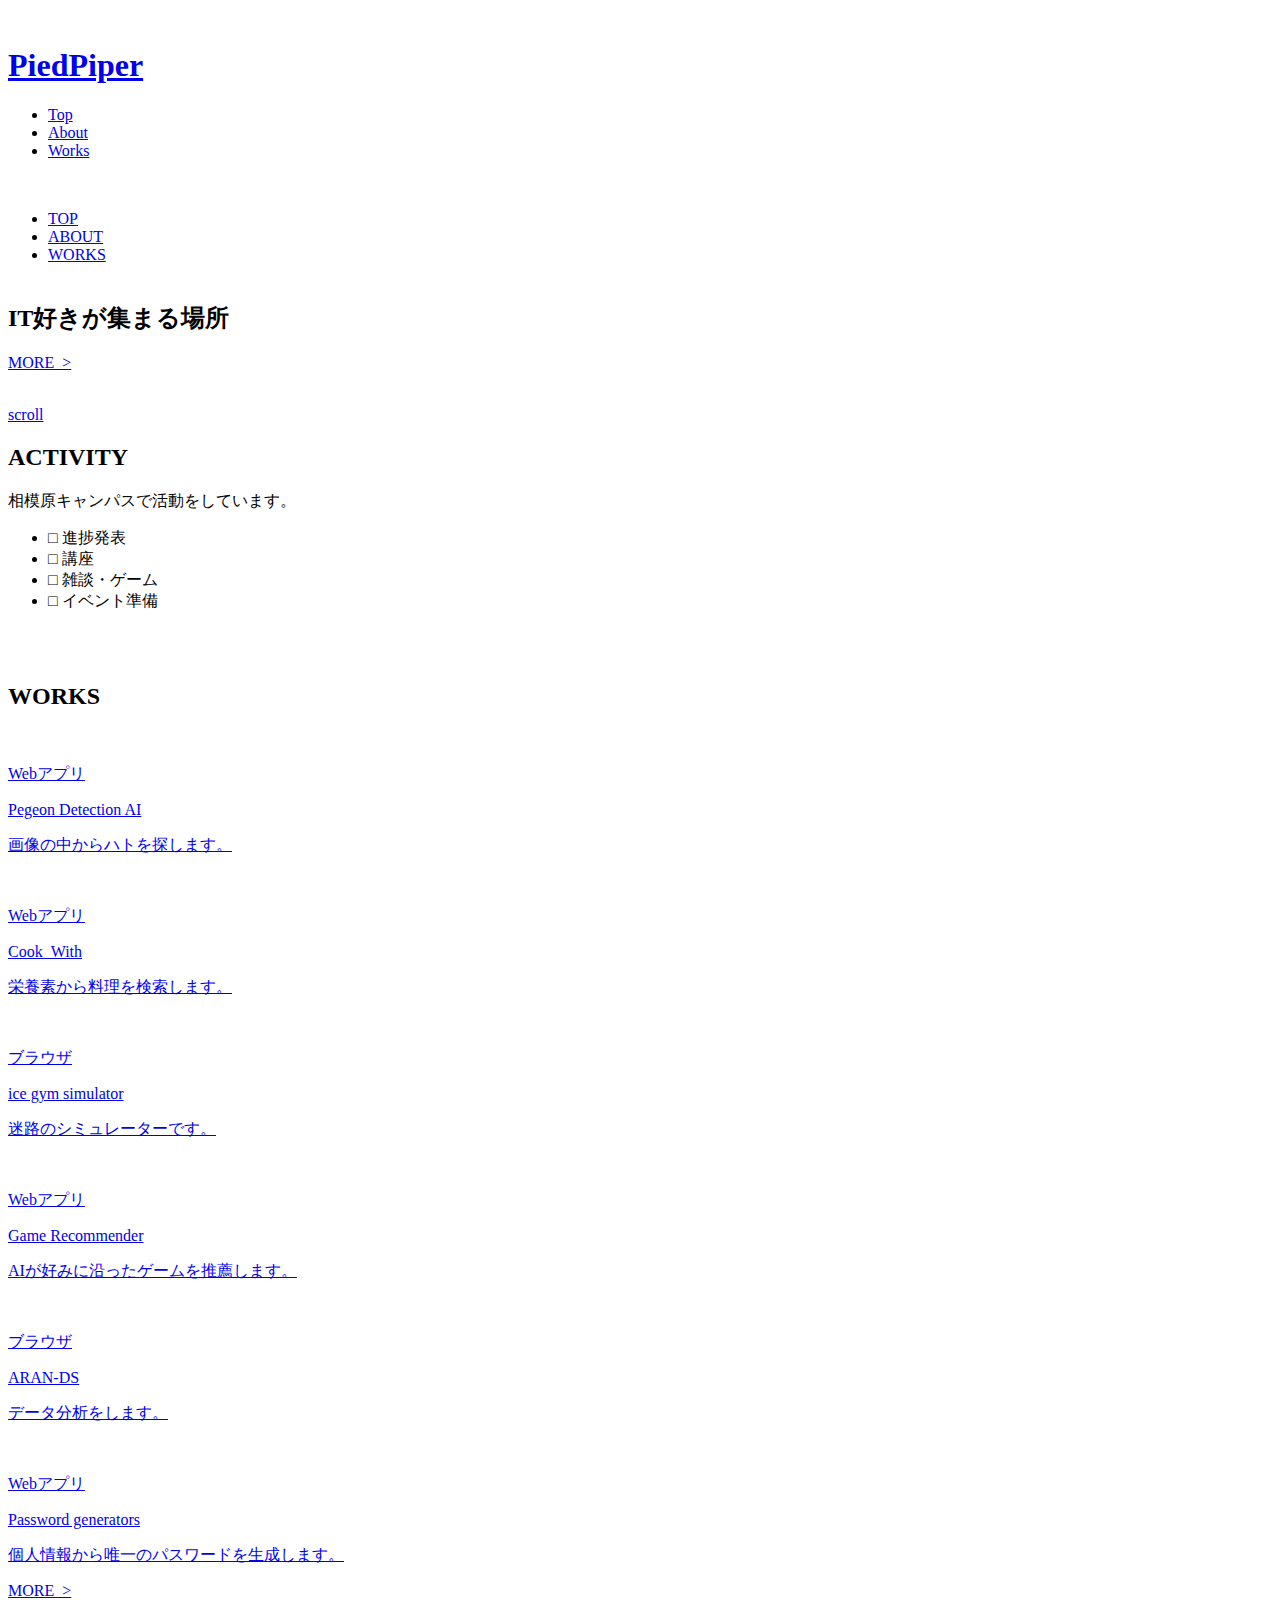
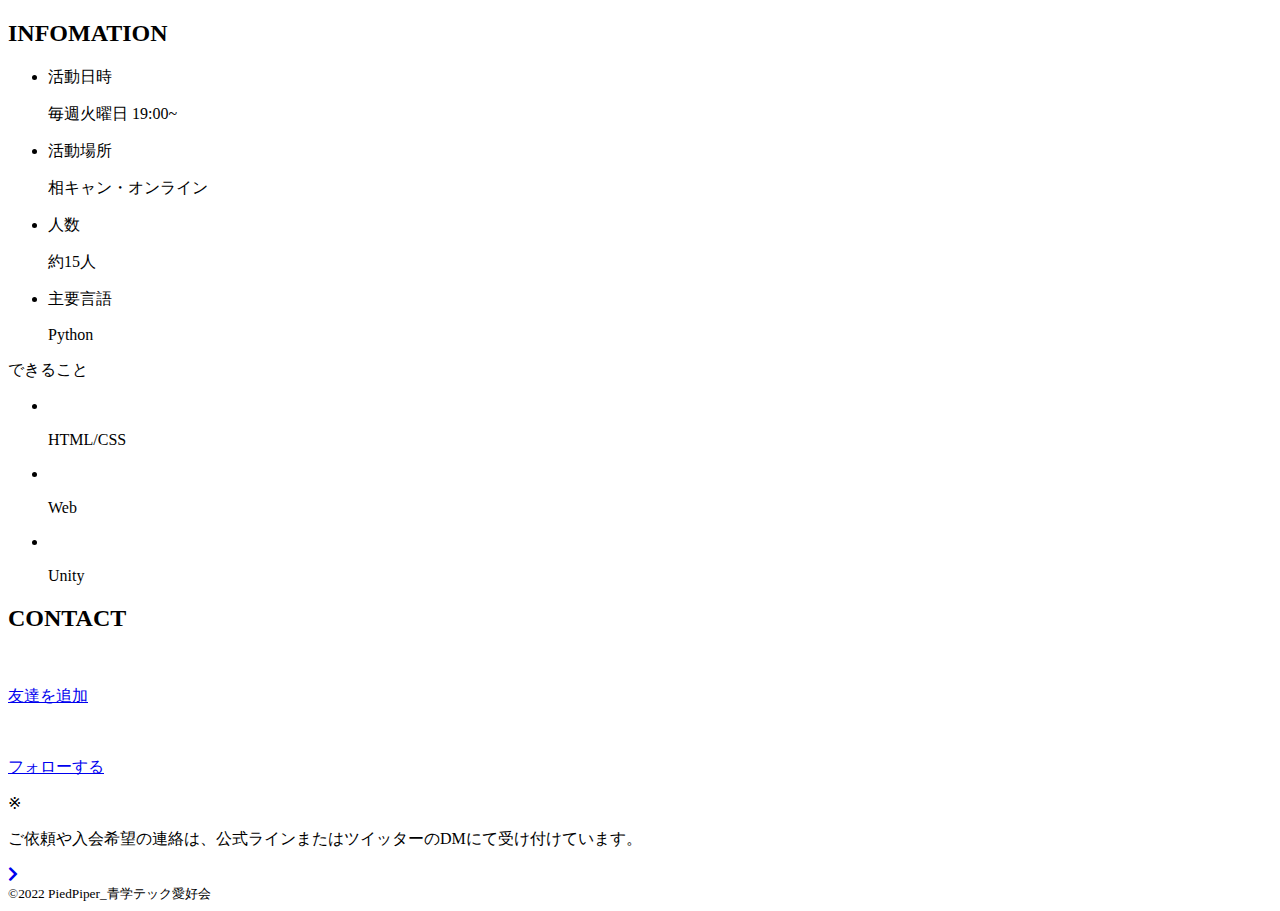
==== index.html @ 6333ff31 "Update index.html" ====
<!-- 2022/11/29 13:25 -->
<!DOCTYPE html>
<html lang="js">
<head>
    <meta charset="UTF-8">
    <meta http-equiv="X-UA-Compatible" content="IE=edge">
    <meta name="viewport" content="width=device-width, initial-scale=1.0">
    <link rel="stylesheet" href="https://cdnjs.cloudflare.com/ajax/libs/meyer-reset/2.0/reset.min.css">
    <link rel ="stylesheet" href="https://cdnjs.cloudflare.com/ajax/libs/font-awesome/5.15.4/css/all.min.css">
    <link rel="stylesheet" href="style.css">
    <link rel="icon" href="img/logo3_t.png">
    <script src="main.js" defer></script>
    <title>PiedPiper_青学テック愛好会</title>
</head>
<body>
    <div id="top"></div>
    <header>
        <div class="header-container">
            <a href="index.html">
                <img src="img/logo3_t.png" alt="" class="logo">
                <h1 class="piedpiper">PiedPiper</h1>
            </a>
            <div id="hamburger">
                <span class="top1"></span>
                <span class="bottom1"></span>
                <span class="top2"></span>
                <span class="bottom2"></span>
            </div>
            <nav>
                <ul class="nav-menu">
                    <li><a href="#" class="active">Top</a></li>
                    <li><a href="about.html">About</a></li>
                    <li><a href="works.html">Works</a></li>
                </ul>
                <div class="nav-sns">
                    <a href="https://lin.ee/gfGod6A"><img src="img/i_line.png" alt="" class="line"></a>
                    <a href="https://twitter.com/piedpiper_agu"><img src="img/i_twitter.png" alt=""  class="twitter"></a>
                </div>
            </nav>
        </div>
    </header>
    <section id="menu">
        <ul>
            <li><a href="#" class="active">TOP</a></li>
            <li><a href="about.html">ABOUT</a></li>
            <li><a href="works.html">WORKS</a></li>
            <div class="menu-sns">
                <a href="https://lin.ee/gfGod6A"><img src="img/i_line.png" alt="" class="line"></a>
                <a href="https://twitter.com/piedpiper_agu"><img src="img/i_twitter.png" alt="" class="twitter"></a>
            </div>
        </ul>
    </section>
    <main>
        <section id="hero">
            <div class="hero-container">
                <h2 class="concept">IT好きが集まる場所</h2>
                <a href="about.html" class="more-btn">MORE&ensp;></a>
            </div>
            <img src="img/logo3_t.png" alt="" class="main-visual">
            <img src="img/logo3_t.png" alt="" class="main-visual-sp">
            <a href="#activity" class="call-to-scroll">
                <span class="arrow1"></span>
                <span class="arrow2"></span>
                <p>scroll</p>
            </a>
        </section>
        <section id="activity">
            <div class="activity-container">
                <h2 class="headline1">ACTIVITY</h2>
                <div class="activity-contents">
                    <p>相模原キャンパスで活動をしています。</p>
                    <ul class="activity-list">
                        <li>□ 進捗発表</li>
                        <li>□ 講座</li>
                        <li>□ 雑談・ゲーム</li>
                        <li>□ イベント準備</li>
                    </ul>
                    <img src="img/schedule.png" alt="" class="schedule">
                </div>
            </div>
            <img src="img/sagamihara.jpeg" alt="" class="sagamihara">
        </section>
        <section id="works">
            <div class="triangle white"></div>
            <div class="works-container">
                <h2 class="headline1">WORKS</h2>
                <div class="contents">
                    <div class="works-list">
                        <a href="https://pigeon-detection.azurewebsites.net/" class="work work1">
                            <img src="img/w-pigeon.png" alt="">
                            <p class="work-tag webapp">Webアプリ</p>
                            <p class="work-title">Pegeon Detection AI</p>
                            <p class="work-text">画像の中からハトを探します。</p>
                        </a>
                        <a href="https://cw.pythonanywhere.com/" class="work work2">
                            <img src="img/w-cook.png" alt="">
                            <p class="work-tag webapp">Webアプリ</p>
                            <p class="work-title">Cook_With</p>
                            <p class="work-text">栄養素から料理を検索します。</p>
                        </a>
                        <a href="https://kusira.github.io/ice-gym-simulator/" class="work work3">
                            <img src="img/w-ice.png" alt="">
                            <p class="work-tag browser">ブラウザ</p>
                            <p class="work-title">ice gym simulator</p>
                            <p class="work-text">迷路のシミュレーターです。</p>
                        </a>
                        <a href="https://game-recommender.deta.dev/" class="work work4">
                            <img src="img/w-game.png" alt="">
                            <p class="work-tag webapp">Webアプリ</p>
                            <p class="work-title">Game Recommender</p>
                            <p class="work-text">AIが好みに沿ったゲームを推薦します。</p>
                        </a>
                        <a href="https://aran-ds.deta.dev/" class="work work5 hidden">
                            <img src="img/w-data.png" alt="">
                            <p class="work-tag webapp">ブラウザ</p>
                            <p class="work-title">ARAN-DS</p>
                            <p class="work-text">データ分析をします。</p>
                        </a>
                        <a href="https://password-generators.deta.dev/" class="work work6 hidden">
                            <img src="img/w-passward.png" alt="">
                            <p class="work-tag webapp">Webアプリ</p>
                            <p class="work-title">Password generators</p>
                            <p class="work-text">個人情報から唯一のパスワードを生成します。</p>
                        </a>
                    </div>
                    <a href="works.html" class="more-btn">MORE&ensp;></a>
                </div>
            </div>
        </section>
        <section id="imfomation">
            <div class="triangle gray"></div>
            <div class="imfomation-container">
                <h2 class="headline1">INFOMATION</h2>
                <div class="imfomation-contents">
                    <ul class="detail">
                        <li>
                            <p>活動日時</p>
                            <p>毎週火曜日 19:00~</p>
                        </li>
                        <li>
                            <p>活動場所</p>
                            <p>相キャン・オンライン</p>
                        </li>
                        <li>
                            <p>人数</p>
                            <p>約15人</p>
                        </li>
                        <li>
                            <p>主要言語</p>
                            <p>Python</p>
                        </li>
                    </ul>
                    <div class="what-we-can">
                        <p class="what-we-can-text">できること</p>
                        <ul class="technology">
                            <li>
                                <div><img src="img/i_code.png" alt=""></div>
                                <p>HTML/CSS</p>
                            </li>
                            <li>
                                <div><img src="img/i_web.png" alt=""></div>
                                <p>Web</p>
                            </li>
                            <li>
                                <div><img src="img/i-unity.png" alt=""></div>
                                <p>Unity</p>
                            </li>
                        </ul>
                    </div>
                </div>
            </div>
        </section>
        <section id="contact">
            <div class="triangle white"></div>
            <div class="contact-container">
                <h2 class="headline1">CONTACT</h2>
                <div class="contact-contents">
                    <div class="contact-sns">
                        <a href="https://lin.ee/gfGod6A">
                            <img src="img/i_line.png" alt="">
                            <p>友達を追加</p>
                        </a>
                        <a href="https://twitter.com/piedpiper_agu">
                            <img src="img/i_twitter.png" alt="">
                            <p>フォローする</p>
                        </a>
                    </div>
                    <div class="remarks-wrapper">
                        <p>※</p>
                        <p>ご依頼や入会希望の連絡は、公式ラインまたはツイッターのDMにて受け付けています。</p>
                    </div>
                </div>
            </div>
            <a href="#top" class="call-to-top gray">
                <i class="fas fa-chevron-right"></i>
            </a>
        </section>
    </main>
    <footer>
        <small>©2022 PiedPiper_青学テック愛好会</small>
    </footer>

</body>
</html>
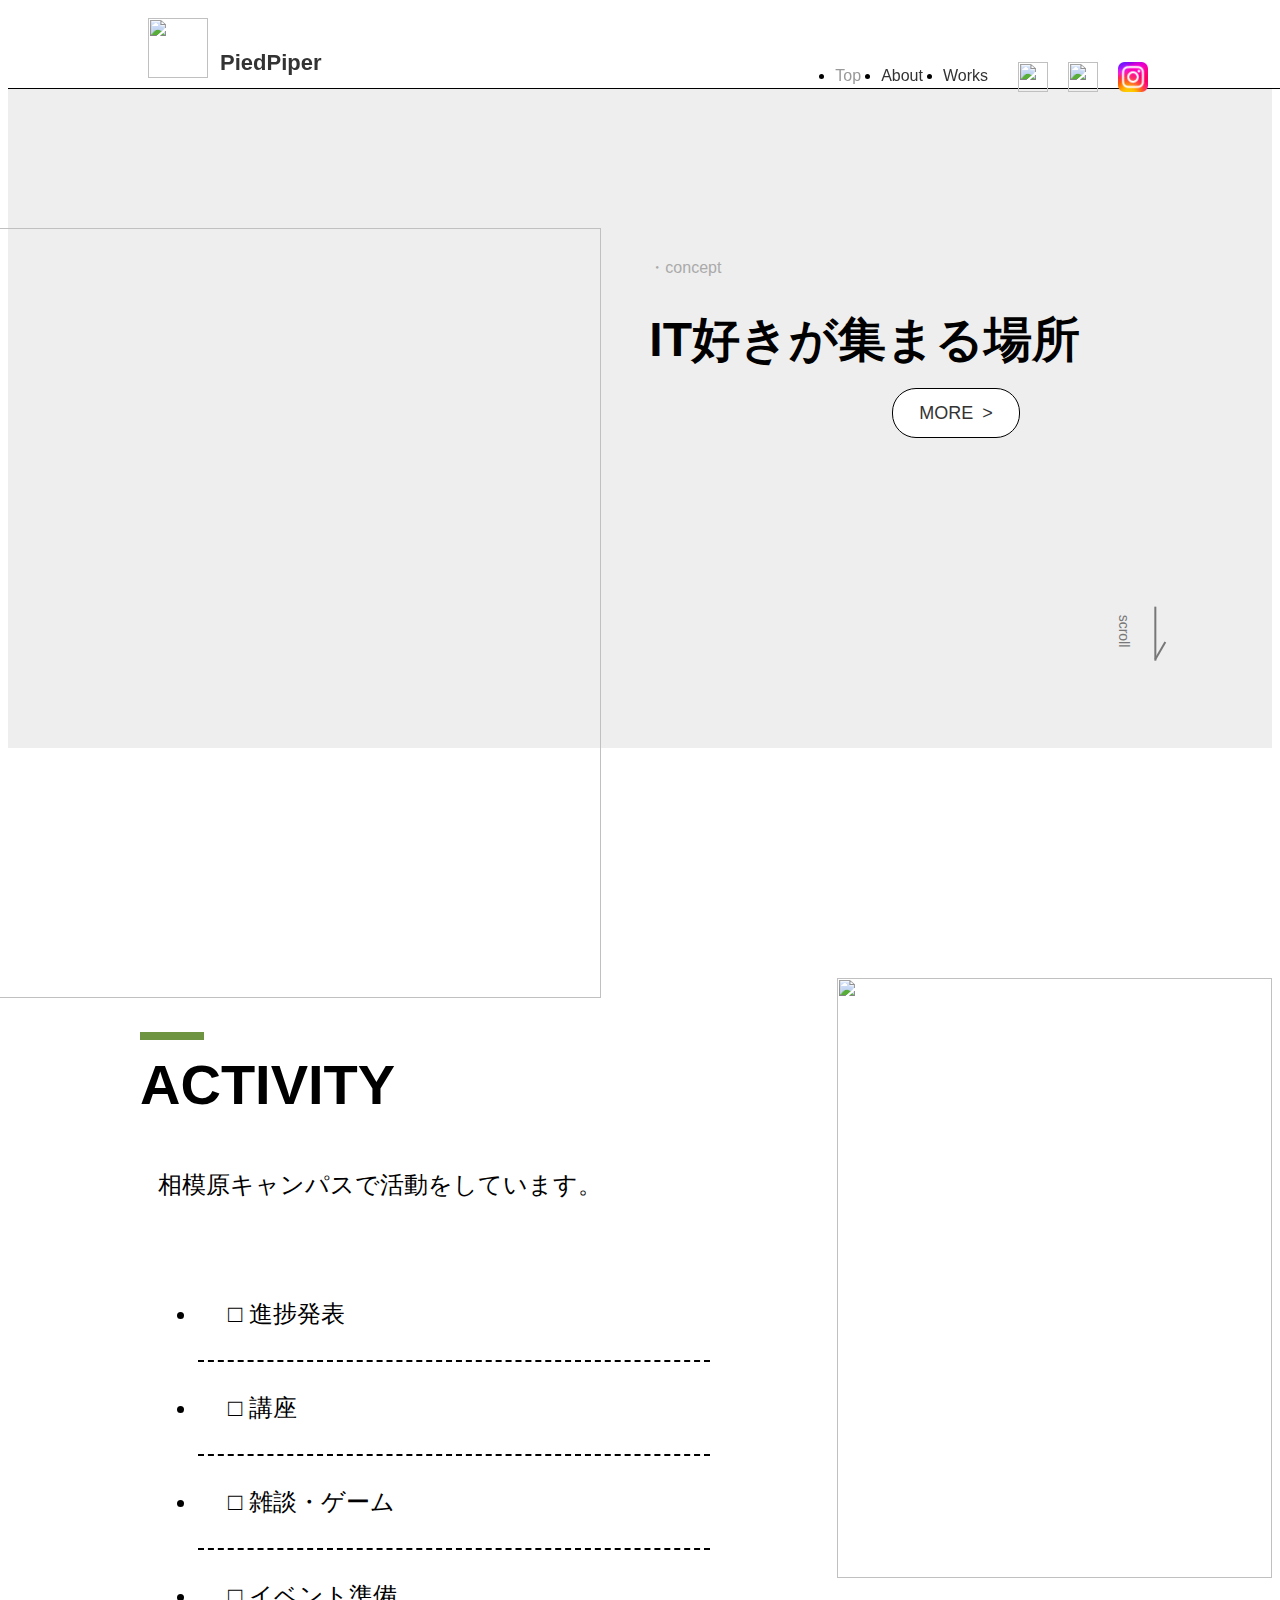
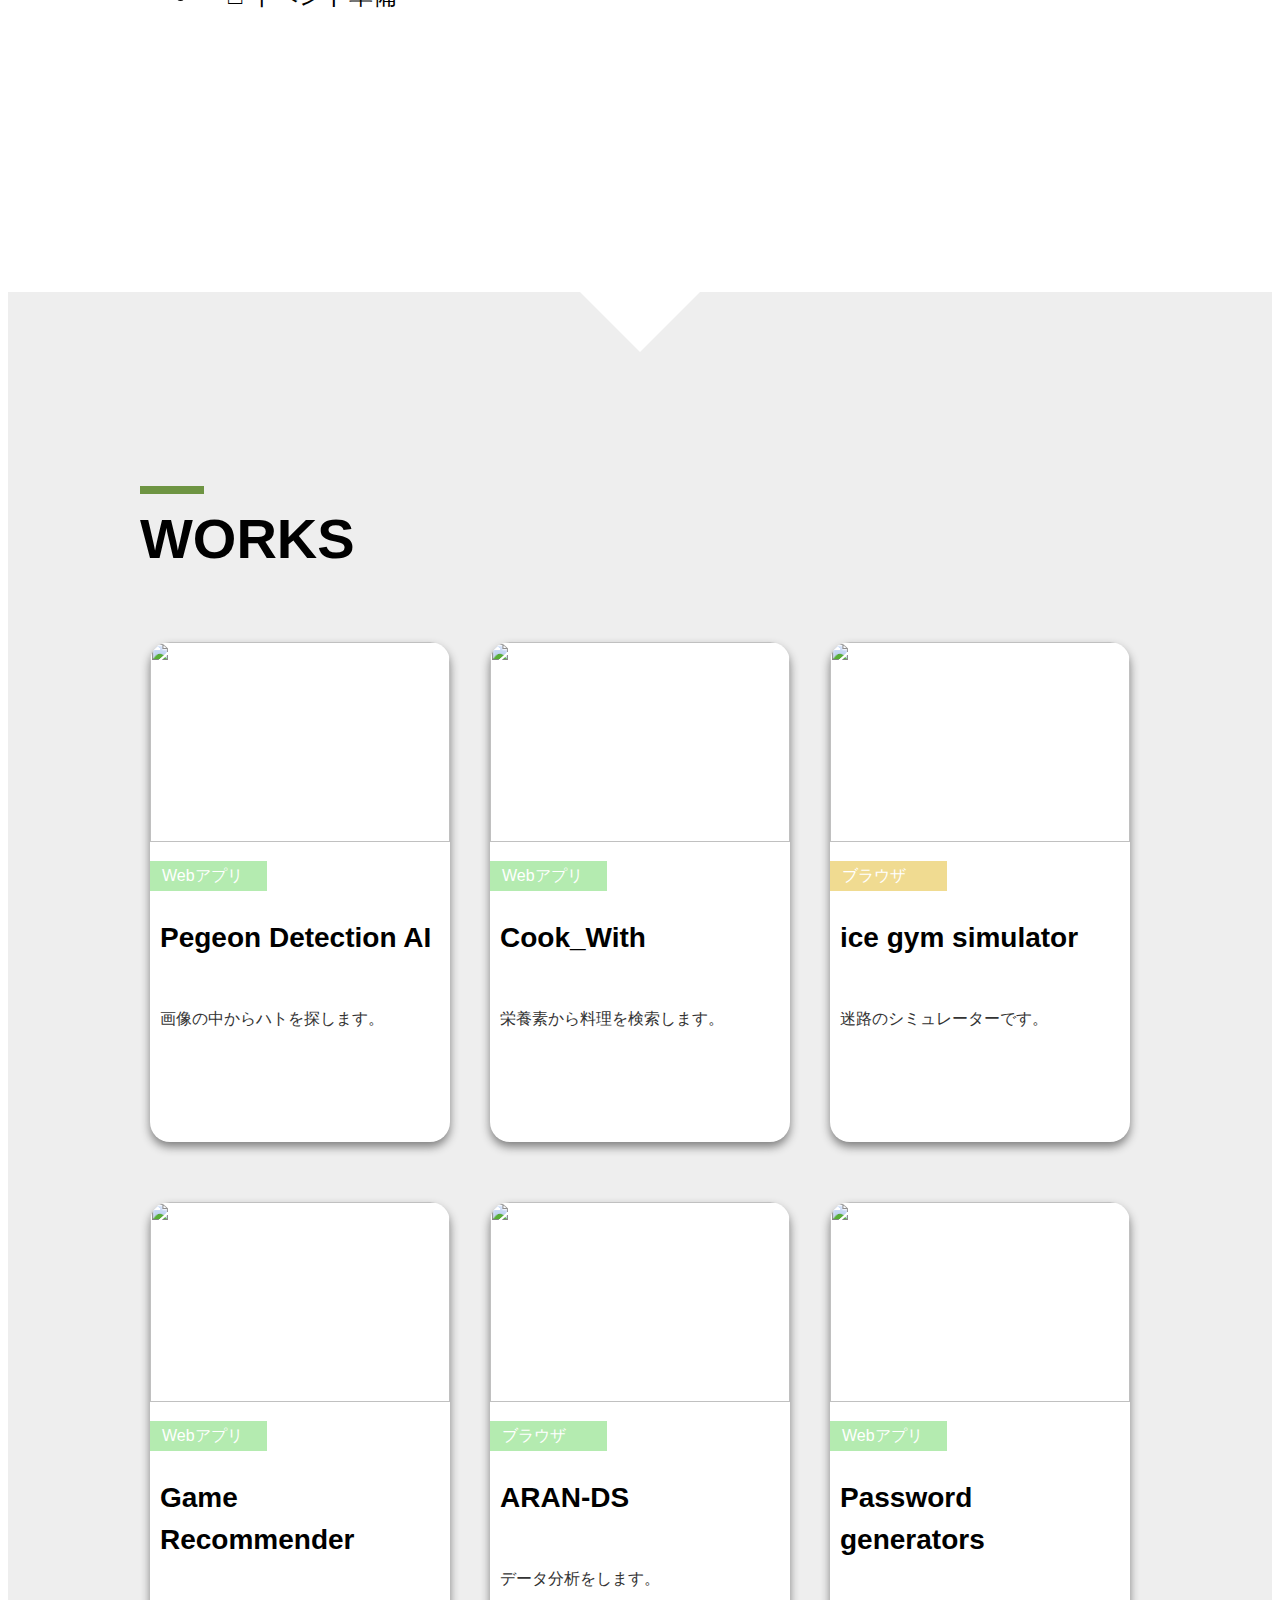
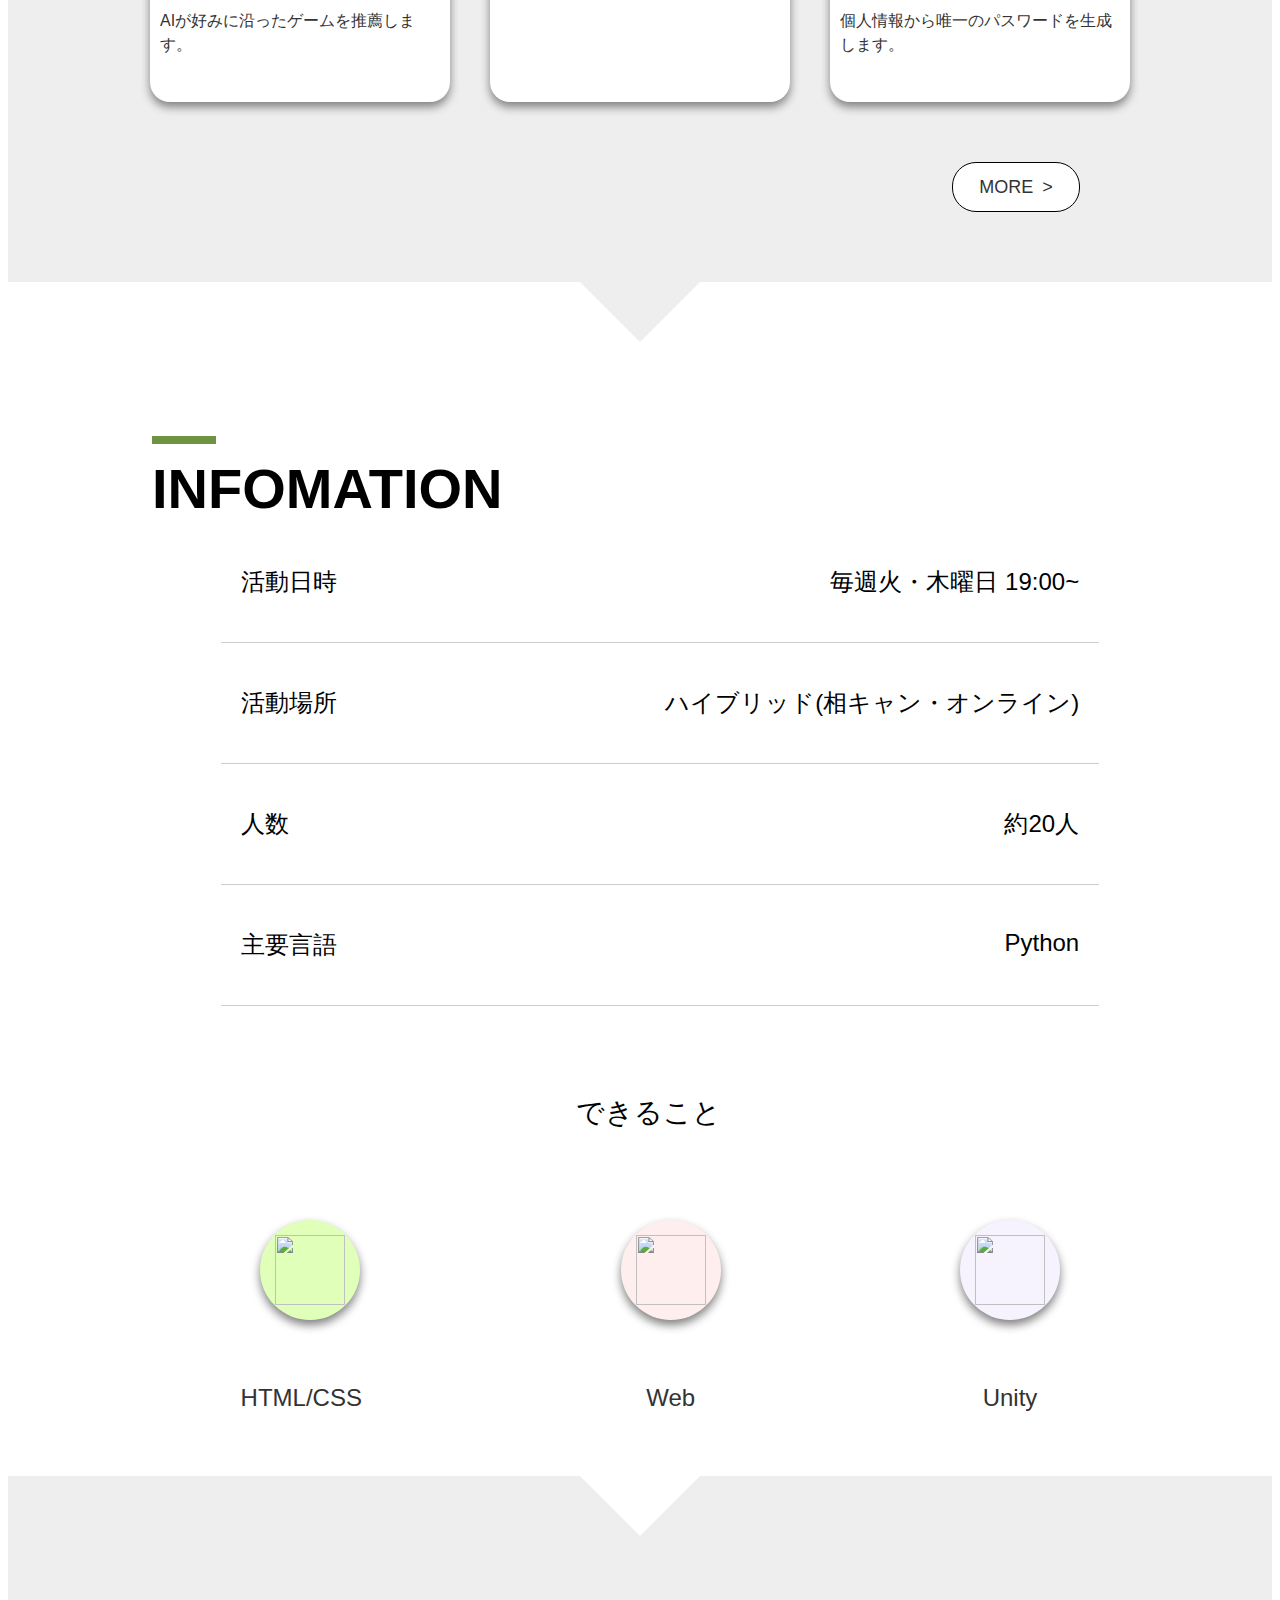
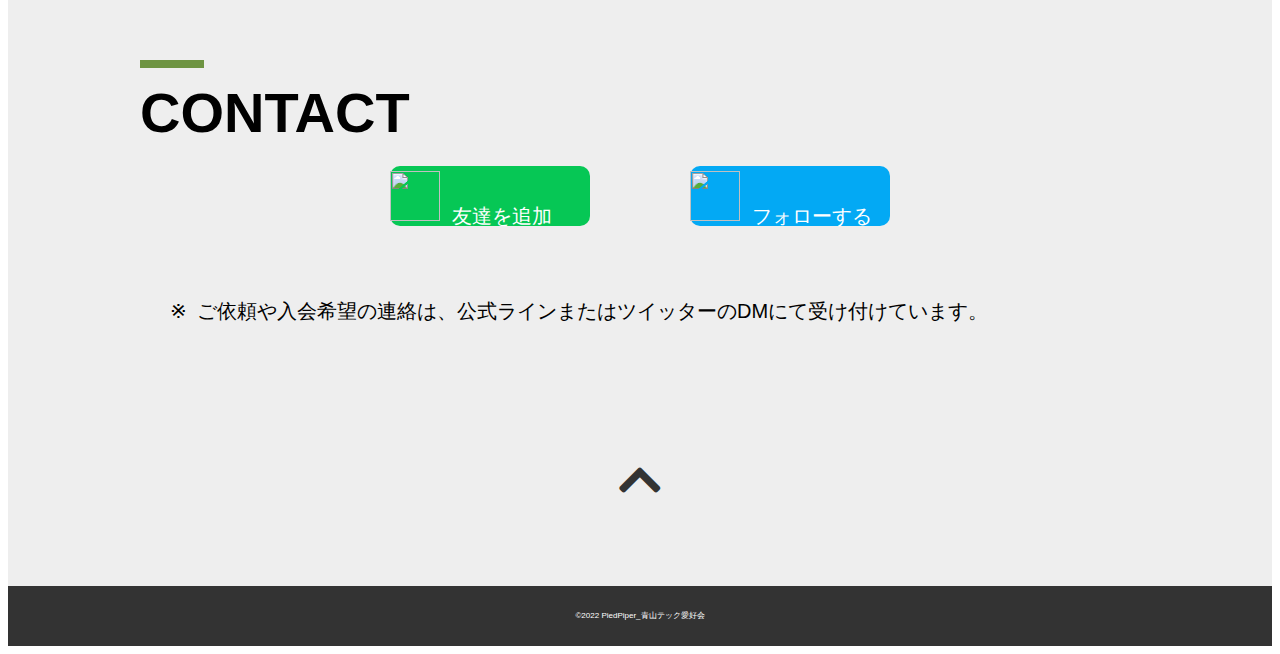
==== commit 5af0055f: "add instagram path" ====
--- a/index.html
+++ b/index.html
@@ -10,7 +10,7 @@
     <link rel="stylesheet" href="style.css">
     <link rel="icon" href="img/logo3_t.png">
     <script src="main.js" defer></script>
-    <title>PiedPiper_青学テック愛好会</title>
+    <title>PiedPiper_青山テック愛好会</title>
 </head>
 <body>
     <div id="top"></div>
@@ -35,6 +35,7 @@
                 <div class="nav-sns">
                     <a href="https://lin.ee/gfGod6A"><img src="img/i_line.png" alt="" class="line"></a>
                     <a href="https://twitter.com/piedpiper_agu"><img src="img/i_twitter.png" alt=""  class="twitter"></a>
+                    <a href="https://www.instagram.com/piedpiper_aoyama/"><img src="img/i_instagram.png" alt="" class="twitter"></a>
                 </div>
             </nav>
         </div>
@@ -135,15 +136,15 @@
                     <ul class="detail">
                         <li>
                             <p>活動日時</p>
-                            <p>毎週火曜日 19:00~</p>
+                            <p>毎週火・木曜日 19:00~</p>
                         </li>
                         <li>
                             <p>活動場所</p>
-                            <p>相キャン・オンライン</p>
+                            <p>ハイブリッド(相キャン・オンライン)</p>
                         </li>
                         <li>
                             <p>人数</p>
-                            <p>約15人</p>
+                            <p>約20人</p>
                         </li>
                         <li>
                             <p>主要言語</p>
@@ -197,7 +198,7 @@
         </section>
     </main>
     <footer>
-        <small>©2022 PiedPiper_青学テック愛好会</small>
+        <small>©2022 PiedPiper_青山テック愛好会</small>
     </footer>
 
 </body>
--- a/style.css
+++ b/style.css
@@ -0,0 +1,1468 @@
+@charset "UTF-8";
+html {
+  scroll-behavior: smooth;
+}
+
+body {
+  font-family: "UD Shin Go Regular", "ヒラギノ角ゴ Pro W3", "Hiragino Kaku Gothic Pro", メイリオ, Meiryo, Osaka, "ＭＳ Ｐゴシック", "MS PGothic", sans-serif;
+  position: relative;
+}
+body header {
+  position: fixed;
+  width: 100%;
+  height: 70px;
+  z-index: 100;
+}
+@media screen and (min-width: 660px) {
+  body header {
+    height: 80px;
+    background: #fff;
+    border-bottom: 1px solid #000;
+  }
+}
+body header .header-container {
+  position: relative;
+  margin: 0 12px;
+}
+@media screen and (min-width: 660px) {
+  body header .header-container {
+    max-width: 1000px;
+    margin: 0px auto;
+    padding: 0 12px;
+  }
+}
+body header .header-container a {
+  display: flex;
+  text-decoration: none;
+}
+body header .header-container a .logo {
+  width: 50px;
+  height: 50px;
+  margin-top: 10px;
+}
+@media screen and (min-width: 660px) {
+  body header .header-container a .logo {
+    width: 60px;
+    height: 60px;
+  }
+}
+body header .header-container a h1 {
+  font-size: 18px;
+  font-weight: 600;
+  color: #333;
+  line-height: 70px;
+  margin-left: 12px;
+}
+@media screen and (min-width: 660px) {
+  body header .header-container a h1 {
+    font-size: 22px;
+    line-height: 80px;
+  }
+}
+body header .header-container #hamburger {
+  cursor: pointer;
+  position: absolute;
+  width: 50px;
+  height: 50px;
+  top: 10px;
+  right: 0;
+  background: #fff;
+  border: #333 solid 1px;
+  border-radius: 50%;
+  overflow: hidden;
+  z-index: 100;
+}
+@media screen and (min-width: 660px) {
+  body header .header-container #hamburger {
+    display: none;
+  }
+}
+body header .header-container #hamburger .top1 {
+  position: absolute;
+  width: 18px;
+  height: 3px;
+  background: #333;
+  top: 20px;
+  left: 8px;
+}
+body header .header-container #hamburger .top1.close {
+  transform: translateX(50px);
+  transition: 0.3s 0.1s;
+}
+body header .header-container #hamburger .bottom1 {
+  position: absolute;
+  width: 32px;
+  height: 2px;
+  background: #333;
+  top: 30px;
+  left: 8px;
+}
+body header .header-container #hamburger .bottom1.close {
+  transform: translateX(50px);
+  transition: 0.3s;
+}
+body header .header-container #hamburger .top2 {
+  position: absolute;
+  width: 36px;
+  height: 2px;
+  background: #333;
+  top: 25px;
+  left: 8px;
+  transform: rotateZ(45deg) translateX(-50px);
+}
+body header .header-container #hamburger .top2.close {
+  transform: rotateZ(45deg) translateX(0px);
+  transition: 0.3s 0.1s;
+}
+body header .header-container #hamburger .bottom2 {
+  position: absolute;
+  width: 36px;
+  height: 2px;
+  background: #333;
+  top: 25px;
+  left: 8px;
+  transform: rotateZ(135deg) translateX(50px);
+}
+body header .header-container #hamburger .bottom2.close {
+  transform: rotateZ(135deg) translateX(0px);
+  transition: 0.3s 0.15s;
+}
+body header .header-container nav {
+  display: none;
+  margin-top: -70px;
+  float: right;
+}
+@media screen and (min-width: 660px) {
+  body header .header-container nav {
+    display: block;
+    display: flex;
+  }
+}
+body header .header-container nav .nav-menu {
+  display: flex;
+  margin-top: 20px;
+  margin-right: 30px;
+  gap: 20px;
+}
+body header .header-container nav .nav-menu li a {
+  color: #333;
+  text-decoration: none;
+}
+body header .header-container nav .nav-menu li a.active {
+  pointer-events: none;
+  color: #999;
+}
+body header .header-container nav .nav-menu li a:hover {
+  opacity: 0.6;
+  transition: 0.3s;
+}
+body header .header-container nav .nav-sns {
+  display: flex;
+  margin-top: 15px;
+  gap: 20px;
+}
+body header .header-container nav .nav-sns a {
+  display: block;
+}
+body header .header-container nav .nav-sns a img {
+  width: 30px;
+  height: 30px;
+  -o-object-fit: cover;
+     object-fit: cover;
+}
+body header .header-container nav .nav-sns a:hover {
+  opacity: 0.6;
+  transition: 0.3s;
+}
+body #menu {
+  position: fixed;
+  display: none;
+  width: 100%;
+  height: 100vh;
+  top: 0;
+  left: 0;
+  opacity: 0;
+  background: #ccc;
+  z-index: 10;
+}
+body #menu.show {
+  display: block;
+  -webkit-animation: show 0.3s forwards;
+          animation: show 0.3s forwards;
+}
+body #menu ul {
+  margin-top: 140px;
+}
+body #menu ul li {
+  text-align: center;
+  width: 168px;
+  padding: 14px;
+  margin: 0 auto;
+  font-size: 24px;
+  font-weight: 500;
+  border-bottom: 2px solid #000;
+  opacity: 0;
+  transform: translateX(30px);
+}
+body #menu ul li.slide {
+  -webkit-animation: slide 0.4s forwards;
+          animation: slide 0.4s forwards;
+}
+body #menu ul li a {
+  display: inline-block;
+  color: #333;
+  text-decoration: none;
+}
+body #menu ul li a.active {
+  pointer-events: none;
+  color: #999;
+}
+body #menu ul li a:hover {
+  opacity: 0.6;
+  transition: 0.3s;
+}
+body #menu .menu-sns {
+  display: flex;
+  gap: 38px;
+  width: 100px;
+  margin: 0 auto;
+  margin-top: 46px;
+}
+body #menu .menu-sns a img {
+  width: 30px;
+  height: 30px;
+}
+body #menu .menu-sns a:hover {
+  opacity: 0.6;
+  transition: 0.3s;
+}
+body main .headline1 {
+  position: absolute;
+  font-size: 28px;
+  font-weight: 800;
+}
+body main .headline1::before {
+  position: relative;
+  content: "";
+  display: block;
+  width: 32px;
+  height: 4px;
+  top: -12px;
+  left: 0;
+  background: #6E9442;
+}
+@media screen and (min-width: 660px) {
+  body main .headline1 {
+    font-size: 56px;
+  }
+  body main .headline1::before {
+    width: 64px;
+    height: 8px;
+  }
+}
+body main .headline2 {
+  position: relative;
+  width: 100%;
+  height: 190px;
+  background-color: #333;
+  color: #fff;
+  font-size: 24px;
+  font-weight: 600;
+  text-align: center;
+  line-height: 230px;
+}
+body main .headline2::before {
+  position: absolute;
+  display: inline-block;
+  content: "FAQ";
+  font-size: 12px;
+  top: -30px;
+  left: 50%;
+  transform: translateX(-50%);
+}
+body main .headline2::after {
+  content: "";
+  display: block;
+  margin: 0 auto;
+  width: 0;
+  margin-top: -40px;
+  border-top: 30px solid #333;
+  border-right: 30px solid transparent;
+  border-bottom: 30px solid transparent;
+  border-left: 30px solid transparent;
+}
+body main .triangle {
+  margin: 0 auto;
+  width: 0px;
+  border-right: 30px solid transparent;
+  border-bottom: 30px solid transparent;
+  border-left: 30px solid transparent;
+}
+body main .triangle.white {
+  border-top: 30px solid #fff;
+}
+body main .triangle.gray {
+  border-top: 30px solid #eee;
+}
+@media screen and (min-width: 660px) {
+  body main .triangle {
+    border-right: 60px solid transparent;
+    border-bottom: 60px solid transparent;
+    border-left: 60px solid transparent;
+  }
+  body main .triangle.white {
+    border-top: 60px solid #fff;
+  }
+  body main .triangle.gray {
+    border-top: 60px solid #eee;
+  }
+}
+body main .more-btn {
+  position: relative;
+  z-index: 1;
+  cursor: pointer;
+  display: block;
+  width: 84px;
+  height: 32px;
+  background-color: #fff;
+  text-decoration: none;
+  color: #333;
+  font-size: 12px;
+  line-height: 32px;
+  text-align: center;
+  border: 1px solid #000;
+  border-radius: 16px;
+}
+body main .more-btn:hover {
+  color: #fff;
+  background: #333;
+  transition: 0.3s;
+}
+@media screen and (min-width: 660px) {
+  body main .more-btn {
+    width: 126px;
+    height: 48px;
+    font-size: 18px;
+    line-height: 48px;
+    border-radius: 24px;
+  }
+}
+body main .call-to-top {
+  padding: 80px 0;
+  display: block;
+  width: 100%;
+  text-align: center;
+}
+body main .call-to-top.white {
+  background: #fff;
+}
+body main .call-to-top.gray {
+  background: #eee;
+}
+body main .call-to-top i {
+  transform: rotateZ(-90deg);
+  color: #333;
+  font-size: 24px;
+}
+body main .call-to-top i:hover {
+  opacity: 0.8;
+  transition: 0.3s;
+}
+@media screen and (min-width: 660px) {
+  body main .call-to-top {
+    padding: 40px 0;
+    zoom: 2;
+  }
+}
+body main #hero {
+  position: relative;
+  width: 100%;
+  height: 78vh;
+  background: #eee;
+}
+body main #hero .hero-container {
+  position: relative;
+  margin: 0 12px;
+}
+body main #hero .hero-container h2 {
+  position: relative;
+  padding-top: 140px;
+  font-size: 28px;
+  font-weight: 800;
+}
+body main #hero .hero-container h2::before {
+  position: absolute;
+  content: "・concept";
+  color: #aaa;
+  font-weight: 400;
+  font-size: 12px;
+  top: 108px;
+  left: 0;
+}
+body main #hero .hero-container .more-btn {
+  position: absolute;
+  left: 160px;
+  top: 190px;
+}
+@media screen and (max-width: 420px) {
+  body main #hero .hero-container .more-btn {
+    left: 10px;
+  }
+}
+body main #hero .main-visual {
+  position: absolute;
+  display: none;
+}
+@media screen and (min-width: 660px) {
+  body main #hero .main-visual {
+    display: block;
+    height: 610px;
+    width: 610px;
+    top: 310px;
+    left: -14%;
+  }
+}
+@media screen and (min-width: 1050px) {
+  body main #hero .main-visual {
+    display: block;
+    height: 770px;
+    width: 770px;
+    top: 220px;
+    left: -14%;
+  }
+}
+body main #hero .main-visual-sp {
+  position: absolute;
+  width: 76vw;
+  height: 98vw;
+  top: 40vh;
+  right: 0;
+  -o-object-fit: cover;
+     object-fit: cover;
+  -o-object-position: 0% 10%;
+     object-position: 0% 10%;
+}
+body main #hero .call-to-scroll {
+  position: absolute;
+  top: 66vh;
+  left: 20px;
+  text-decoration: none;
+  -webkit-animation: vertical-movement 2.5s infinite;
+          animation: vertical-movement 2.5s infinite;
+  transform: rotateZ(90deg);
+}
+body main #hero .call-to-scroll p {
+  margin-left: 2px;
+  color: #777;
+  font-size: 14px;
+}
+body main #hero .call-to-scroll .arrow1 {
+  position: absolute;
+  top: -10px;
+  left: -6px;
+  width: 54px;
+  height: 2px;
+  background: #777;
+}
+body main #hero .call-to-scroll .arrow2 {
+  position: absolute;
+  top: -15px;
+  left: 28px;
+  width: 20px;
+  height: 2px;
+  background: #777;
+  transform: rotateZ(30deg);
+}
+@media screen and (min-width: 660px) {
+  body main #hero .call-to-scroll {
+    top: 600px;
+    left: auto;
+    right: 130px;
+  }
+}
+@media screen and (max-width: 420px) {
+  body main #hero .call-to-scroll {
+    display: none;
+  }
+}
+@media screen and (min-width: 660px) {
+  body main #hero {
+    height: 740px;
+    background-image: none;
+    background: #eee;
+  }
+  body main #hero .hero-container {
+    max-width: 1000px;
+    margin: 0 auto;
+  }
+  body main #hero .hero-container h2 {
+    float: right;
+    margin-top: 120px;
+    margin-right: 60px;
+    font-size: 48px;
+  }
+  body main #hero .hero-container h2::before {
+    font-size: 16px;
+    top: 90px;
+  }
+  body main #hero .hero-container .more-btn {
+    top: 340px;
+    left: auto;
+    right: 120px;
+  }
+  body main #hero .main-visual-sp {
+    display: none;
+  }
+}
+@media screen and (min-width: 1050px) {
+  body main #hero .hero-container h2 {
+    margin-top: 160px;
+  }
+  body main #hero .hero-container .more-btn {
+    top: 380px;
+  }
+}
+@media screen and (max-width: 420px) {
+  body main #hero {
+    height: calc(480px + 10vw);
+  }
+}
+body main #activity {
+  position: relative;
+  margin-top: 34vw;
+}
+@media screen and (min-width: 660px) {
+  body main #activity {
+    margin-top: 190px;
+  }
+}
+@media screen and (min-width: 1050px) {
+  body main #activity {
+    margin-top: 250px;
+  }
+}
+body main #activity .activity-container {
+  margin: 0 12px;
+}
+body main #activity .activity-container .activity-contents {
+  padding-top: 80px;
+}
+body main #activity .activity-container .activity-contents p {
+  margin-left: 18px;
+}
+body main #activity .activity-container .activity-contents .activity-list {
+  display: block;
+  width: 40vw;
+  margin-top: 40px;
+  margin-left: 18px;
+}
+body main #activity .activity-container .activity-contents .activity-list li {
+  padding: 20px;
+  max-width: 600px;
+}
+body main #activity .activity-container .activity-contents .activity-list li + li {
+  border-top: 2px dashed #000;
+}
+@media screen and (max-width: 420px) {
+  body main #activity .activity-container .activity-contents .activity-list {
+    width: 80%;
+    margin-left: auto;
+    margin-right: auto;
+  }
+}
+body main #activity .activity-container .activity-contents .schedule {
+  width: 100%;
+  margin: 0 auto;
+  margin-top: 30px;
+  -o-object-fit: cover;
+     object-fit: cover;
+}
+@media screen and (min-width: 660px) {
+  body main #activity .activity-container {
+    max-width: 1000px;
+    width: 90%;
+    margin: 30px auto;
+  }
+  body main #activity .activity-container .activity-contents {
+    padding-top: 120px;
+  }
+  body main #activity .activity-container .activity-contents p {
+    padding-top: 27px;
+    font-size: 24px;
+  }
+  body main #activity .activity-container .activity-contents .activity-list {
+    padding-top: 27px;
+    min-width: 350px;
+  }
+  body main #activity .activity-container .activity-contents .activity-list li {
+    padding: 30px;
+    font-size: 24px;
+  }
+  body main #activity .activity-container .activity-contents .activity-list li + li {
+    border-top: 2px dashed #000;
+  }
+  body main #activity .activity-container .schedule {
+    margin: 0px 60px;
+    padding-top: 80px;
+  }
+}
+body main #activity .sagamihara {
+  position: absolute;
+  width: 44vw;
+  height: 240px;
+  top: 128px;
+  right: 0;
+  -o-object-fit: cover;
+     object-fit: cover;
+  -o-object-position: 0% 50%;
+     object-position: 0% 50%;
+}
+@media screen and (min-width: 660px) {
+  body main #activity .sagamihara {
+    width: 34vw;
+    top: -20px;
+    height: 600px;
+  }
+}
+@media screen and (max-width: 420px) {
+  body main #activity .sagamihara {
+    top: 600px;
+    left: 12px;
+    right: 12px;
+    width: calc(100% - 24px);
+  }
+}
+@media screen and (max-width: 420px) {
+  body main #activity {
+    margin-bottom: 380px;
+  }
+}
+body main #works {
+  width: 100%;
+  padding-bottom: 180px;
+  background: #eee;
+}
+body main #works.works-html {
+  padding-top: 100px;
+}
+body main #works .triangle {
+  margin-top: 120px;
+}
+body main #works .works-container {
+  margin: 0 12px;
+  padding-top: 40px;
+}
+body main #works .works-container .contents {
+  margin-top: 70px;
+}
+body main #works .works-container .contents .works-list {
+  display: flex;
+  flex-wrap: wrap;
+  justify-content: space-around;
+}
+body main #works .works-container .contents .works-list .work {
+  margin-top: 40px;
+  position: relative;
+  width: 80%;
+  height: calc(40vw + 240px);
+  background: #fff;
+  text-decoration: none;
+  border-radius: 20px;
+  overflow: hidden;
+  box-shadow: 0px 5px 10px gray;
+}
+body main #works .works-container .contents .works-list .work:hover {
+  opacity: 0.6;
+  transition: 0.3s;
+}
+body main #works .works-container .contents .works-list .work img {
+  width: 100%;
+  height: 46vw;
+  -o-object-fit: cover;
+     object-fit: cover;
+}
+body main #works .works-container .contents .works-list .work .work-tag {
+  display: block;
+  width: 70px;
+  height: 20px;
+  margin-top: 10px;
+  padding-left: 8px;
+  font-size: 12px;
+  line-height: 20px;
+  color: white;
+}
+body main #works .works-container .contents .works-list .work .work-tag.webapp {
+  background: #B4EBB0;
+}
+body main #works .works-container .contents .works-list .work .work-tag.browser {
+  background: #F0DB91;
+}
+body main #works .works-container .contents .works-list .work .work-title {
+  margin-top: 12px;
+  padding: 10px;
+  color: #000;
+  font-size: 18px;
+  font-weight: 600;
+  line-height: 1.5;
+}
+body main #works .works-container .contents .works-list .work .work-text {
+  color: #333;
+  line-height: 1.5;
+  padding: 10px;
+  padding-bottom: 20px;
+}
+@media screen and (max-width: 420px) {
+  body main #works .works-container .contents .works-list .work {
+    height: 350px;
+  }
+}
+body main #works .works-container .contents .works-list .work5 {
+  display: none;
+}
+body main #works .works-container .contents .works-list .work6 {
+  display: none;
+}
+body main #works .works-container .more-btn {
+  display: block;
+  float: right;
+  margin-top: 60px;
+  margin-right: 60px;
+}
+@media screen and (min-width: 660px) {
+  body main #works .works-container {
+    width: 90vw;
+    margin: 0 auto;
+  }
+  body main #works .works-container .contents {
+    width: 100%;
+  }
+  body main #works .works-container .contents .works-list {
+    margin: 0 auto;
+    gap: 20px;
+    padding-top: 80px;
+  }
+  body main #works .works-container .contents .works-list .work {
+    width: 40%;
+    height: 500px;
+  }
+  body main #works .works-container .contents .works-list .work img {
+    height: 200px;
+  }
+  body main #works .works-container .contents .works-list .work .work-tag {
+    background-color: red;
+    width: 105px;
+    height: 30px;
+    margin-top: 15px;
+    padding-left: 12px;
+    font-size: 16px;
+    line-height: 30px;
+  }
+  body main #works .works-container .contents .works-list .work .work-title {
+    font-size: 28px;
+  }
+  body main #works .works-container .contents .works-list .work .work-text {
+    font-size: 16px;
+  }
+  body main #works .works-container .contents .works-list .work5 {
+    display: block;
+  }
+  body main #works .works-container .contents .works-list .work6 {
+    display: block;
+  }
+  body main #works .works-container .contents .works-list .hidden {
+    display: block;
+  }
+}
+@media screen and (min-width: 1050px) {
+  body main #works .works-container {
+    max-width: 1000px;
+    margin: 0 auto;
+  }
+  body main #works .works-container .contents .works-list .work {
+    width: 30%;
+  }
+}
+body main #imfomation .triangle {
+  margin-top: 0px;
+}
+@media screen and (min-width: 660px) {
+  body main #imfomation .triangle {
+    margin-top: -30px;
+  }
+}
+@media screen and (min-width: 1050px) {
+  body main #imfomation .triangle {
+    margin-top: 0;
+  }
+}
+body main #imfomation .imfomation-container {
+  margin: 0 12px;
+}
+body main #imfomation .imfomation-container .imfomation-contents {
+  padding-top: 80px;
+  width: 100%;
+  margin: 0 auto;
+}
+body main #imfomation .imfomation-container .imfomation-contents .detail {
+  width: 90%;
+  margin: 0 auto;
+  margin-top: 40px;
+}
+body main #imfomation .imfomation-container .imfomation-contents .detail li {
+  display: flex;
+  justify-content: space-between;
+  padding: 20px;
+  margin: 0 auto;
+  border-bottom: 1px solid #ccc;
+}
+@media screen and (min-width: 660px) {
+  body main #imfomation .imfomation-container .imfomation-contents .detail li {
+    font-size: 24px;
+  }
+}
+body main #imfomation .imfomation-container .imfomation-contents .what-we-can .what-we-can-text {
+  padding-top: 60px;
+  padding-bottom: 60px;
+  font-size: 20px;
+  font-weight: 540;
+  text-align: center;
+}
+@media screen and (min-width: 660px) {
+  body main #imfomation .imfomation-container .imfomation-contents .what-we-can .what-we-can-text {
+    padding-left: 16px;
+    font-size: 28px;
+  }
+}
+body main #imfomation .imfomation-container .imfomation-contents .what-we-can .technology {
+  display: flex;
+  justify-content: space-between;
+  width: 68vw;
+  max-width: 800px;
+  margin: 0 auto;
+}
+body main #imfomation .imfomation-container .imfomation-contents .what-we-can .technology li {
+  display: inline-block;
+}
+body main #imfomation .imfomation-container .imfomation-contents .what-we-can .technology li div {
+  width: 80px;
+  height: 80px;
+  border-radius: 50%;
+  box-shadow: 0px 5px 10px gray;
+}
+body main #imfomation .imfomation-container .imfomation-contents .what-we-can .technology li div img {
+  margin: 10px;
+  width: 60px;
+  height: 60px;
+  -o-object-fit: cover;
+     object-fit: cover;
+}
+body main #imfomation .imfomation-container .imfomation-contents .what-we-can .technology li:nth-of-type(1) div {
+  background: #E0FFB9;
+}
+body main #imfomation .imfomation-container .imfomation-contents .what-we-can .technology li:nth-of-type(1) p {
+  transform: translateX(-16%);
+}
+body main #imfomation .imfomation-container .imfomation-contents .what-we-can .technology li:nth-of-type(2) div {
+  background: #FFEEEE;
+}
+body main #imfomation .imfomation-container .imfomation-contents .what-we-can .technology li:nth-of-type(3) div {
+  background: #F6F3FF;
+}
+body main #imfomation .imfomation-container .imfomation-contents .what-we-can .technology li p {
+  padding: 40px 0;
+  color: #333;
+  text-align: center;
+}
+@media screen and (min-width: 660px) {
+  body main #imfomation .imfomation-container .imfomation-contents .what-we-can .technology {
+    margin: 0 auto;
+  }
+  body main #imfomation .imfomation-container .imfomation-contents .what-we-can .technology li div {
+    width: 100px;
+    height: 100px;
+  }
+  body main #imfomation .imfomation-container .imfomation-contents .what-we-can .technology li div img {
+    margin: 15px;
+    width: 70px;
+    height: 70px;
+  }
+  body main #imfomation .imfomation-container .imfomation-contents .what-we-can .technology li p {
+    font-size: 24px;
+  }
+}
+@media screen and (max-width: 420px) {
+  body main #imfomation .imfomation-container .imfomation-contents .what-we-can .technology {
+    width: 78vw;
+  }
+  body main #imfomation .imfomation-container .imfomation-contents .what-we-can .technology li {
+    width: 60px;
+    display: flex;
+    flex-direction: column;
+  }
+  body main #imfomation .imfomation-container .imfomation-contents .what-we-can .technology li div {
+    width: 60px;
+    height: 60px;
+  }
+  body main #imfomation .imfomation-container .imfomation-contents .what-we-can .technology li div img {
+    margin: 10px;
+    width: 40px;
+    height: 40px;
+  }
+}
+@media screen and (min-width: 660px) {
+  body main #imfomation {
+    margin: 30px;
+  }
+}
+@media screen and (min-width: 1050px) {
+  body main #imfomation {
+    max-width: 1000px;
+    margin: 0 auto;
+  }
+}
+body main #contact {
+  background: #eee;
+}
+body main #contact .contact-container {
+  margin: 0 12px;
+}
+body main #contact .contact-container .contact-contents {
+  padding-top: 80px;
+}
+body main #contact .contact-container .contact-contents .contact-sns {
+  display: flex;
+  justify-content: space-between;
+}
+body main #contact .contact-container .contact-contents .contact-sns a {
+  text-decoration: none;
+  display: flex;
+  width: 40vw;
+  height: 60px;
+  border-radius: 10px;
+}
+body main #contact .contact-container .contact-contents .contact-sns a:hover {
+  opacity: 0.6;
+  transition: 0.3s;
+}
+body main #contact .contact-container .contact-contents .contact-sns a img {
+  margin-top: 5px;
+  width: 50px;
+  height: 50px;
+  -o-object-fit: cover;
+     object-fit: cover;
+}
+body main #contact .contact-container .contact-contents .contact-sns a p {
+  margin-left: 12px;
+  color: #fff;
+  line-height: 60px;
+}
+body main #contact .contact-container .contact-contents .contact-sns a:nth-of-type(1) {
+  background: #06C755;
+}
+body main #contact .contact-container .contact-contents .contact-sns a:nth-of-type(2) {
+  background: #03a9f4;
+}
+@media screen and (max-width: 420px) {
+  body main #contact .contact-container .contact-contents .contact-sns {
+    flex-direction: column;
+    gap: 20px;
+  }
+  body main #contact .contact-container .contact-contents .contact-sns a {
+    margin: 0 auto;
+    width: 60vw;
+  }
+}
+body main #contact .contact-container .contact-contents .remarks-wrapper {
+  display: flex;
+  margin-top: 30px;
+  gap: 10px;
+  line-height: 1.5;
+}
+@media screen and (min-width: 660px) {
+  body main #contact .contact-container {
+    margin-top: 60px;
+  }
+  body main #contact .contact-container .contact-contents {
+    margin: 30px;
+  }
+  body main #contact .contact-container .contact-contents .contact-sns {
+    padding-top: 60px;
+    width: 500px;
+    margin: 0 auto;
+    gap: 100px;
+  }
+  body main #contact .contact-container .contact-contents .contact-sns a p {
+    font-size: 20px;
+  }
+  body main #contact .contact-container .contact-contents .remarks-wrapper {
+    padding-top: 20px;
+    font-size: 20px;
+  }
+}
+@media screen and (min-width: 1050px) {
+  body main #contact .contact-container {
+    max-width: 1000px;
+    margin: 0 auto;
+  }
+}
+body main #about {
+  padding-top: 100px;
+}
+body main #about .about-container {
+  position: relative;
+  margin: 0 12px;
+  padding-top: 40px;
+}
+body main #about .about-container .about-contents {
+  position: absolute;
+  top: 74vw;
+  left: 4vw;
+}
+body main #about .about-container .about-contents .about-text {
+  position: absolute;
+  z-index: 5;
+  background: #cde9ae;
+  box-shadow: 0px 0px 0px 20px #cde9ae;
+  border: dashed 4px white;
+  width: 50vw;
+  max-width: 400px;
+  max-height: 400px;
+  height: 50vw;
+  padding: 40px;
+}
+@media screen and (min-width: 660px) {
+  body main #about .about-container .about-contents .about-text {
+    max-width: 1000px;
+    max-height: 1000px;
+  }
+}
+@media screen and (max-width: 420px) {
+  body main #about .about-container .about-contents .about-text {
+    margin-top: -150px;
+    width: 60vw;
+    height: 60vw;
+  }
+}
+body main #about .about-container .about-contents .about-text p {
+  margin: 14px 0;
+  line-height: 1.5;
+  color: #333;
+}
+@media screen and (min-width: 660px) {
+  body main #about .about-container .about-contents .about-text p {
+    line-height: 1.5;
+    font-size: 24px;
+    margin: 18px 0px;
+    font-size: 24px;
+  }
+}
+@media screen and (min-width: 1050px) {
+  body main #about .about-container .about-contents {
+    top: 320px;
+    left: 30vw;
+  }
+  body main #about .about-container .about-contents .about-text {
+    max-width: 600px;
+    width: 40vw;
+    height: 500px;
+  }
+  body main #about .about-container .about-contents .about-text p {
+    line-height: 2;
+    font-size: 24px;
+    margin: 34px 0px;
+  }
+  body main #about .about-container .about-contents .about-text p + p {
+    padding-top: 20px;
+  }
+}
+body main #about .about-container .message {
+  margin-top: 140vw;
+  margin-bottom: 100px;
+}
+body main #about .about-container .message .speaker {
+  width: 90%;
+  height: 200px;
+  background-color: #D9D9D9;
+  margin: 0 auto;
+  margin-top: 50px;
+  display: flex;
+  justify-content: space-between;
+  border-radius: 20px;
+}
+body main #about .about-container .message .speaker .icon {
+  margin-top: 88px;
+  margin-left: 20px;
+  transform: translateY(-50%);
+  text-align: center;
+}
+body main #about .about-container .message .speaker .icon img {
+  width: 100px;
+  height: 100px;
+  -o-object-fit: cover;
+     object-fit: cover;
+}
+body main #about .about-container .message .speaker .icon p {
+  color: #333;
+  margin-top: 20px;
+}
+body main #about .about-container .message .speaker .message-text {
+  margin-top: 100px;
+  padding: 0 40px;
+  color: #333;
+  line-height: 1.5;
+  transform: translateY(-50%);
+}
+@media screen and (min-width: 1050px) {
+  body main #about .about-container .message .speaker .message-text {
+    font-size: 24px;
+  }
+}
+@media screen and (min-width: 660px) {
+  body main #about .about-container .message .speaker {
+    height: 270px;
+  }
+  body main #about .about-container .message .speaker .icon {
+    margin-top: 110px;
+    margin-left: 34px;
+  }
+  body main #about .about-container .message .speaker .icon img {
+    width: 150px;
+    height: 150px;
+  }
+  body main #about .about-container .message .speaker .icon p {
+    font-size: 24px;
+  }
+  body main #about .about-container .message .speaker .message-text {
+    padding: 60px;
+  }
+}
+@media screen and (min-width: 1050px) {
+  body main #about .about-container .message {
+    margin-top: 1000px;
+  }
+}
+@media screen and (max-width: 420px) {
+  body main #about .about-container .message {
+    margin-top: 208vw;
+    margin-bottom: 150px;
+  }
+  body main #about .about-container .message .speaker {
+    flex-direction: column;
+    height: 390px;
+  }
+  body main #about .about-container .message .speaker .icon {
+    margin-top: 100px;
+  }
+  body main #about .about-container .message .speaker .icon img {
+    width: 100px;
+    height: 100px;
+  }
+  body main #about .about-container .message .speaker .message-text {
+    margin-top: 0px;
+  }
+}
+@media screen and (min-width: 660px) {
+  body main #about .about-container {
+    width: 90vw;
+    margin: 0 auto;
+  }
+}
+@media screen and (min-width: 1050px) {
+  body main #about .about-container {
+    max-width: 1000px;
+    margin: 0 auto;
+  }
+}
+body main #about .about-visual {
+  position: absolute;
+  top: 30vw;
+  width: 66vw;
+  height: 56vw;
+  right: 0;
+  -o-object-position: 20% 0%;
+     object-position: 20% 0%;
+  -o-object-fit: cover;
+     object-fit: cover;
+}
+@media screen and (min-width: 1050px) {
+  body main #about .about-visual {
+    position: static;
+    width: 42vw;
+    height: 750px;
+    transform: translateY(-1850px);
+  }
+}
+@media screen and (max-width: 420px) {
+  body main #about .about-visual {
+    position: absolute;
+    width: 86vw;
+    height: 50vw;
+    top: 134vw;
+    left: -12px;
+    -o-object-position: 0% 40%;
+       object-position: 0% 40%;
+  }
+}
+body main #faq .accordion-wrapper {
+  width: 90vw;
+  margin: 0 auto;
+  margin-top: 80px;
+  background: #e2f8c6;
+}
+body main #faq .accordion-wrapper .accordion-container {
+  padding: 40px 0;
+}
+body main #faq .accordion-wrapper .accordion-container .accordion {
+  cursor: pointer;
+  width: 88%;
+  height: auto;
+  margin: 40px auto;
+}
+body main #faq .accordion-wrapper .accordion-container .accordion .question {
+  position: relative;
+  display: flex;
+  flex-wrap: wrap;
+  height: 60px;
+  background: #eee;
+  margin: 0 20px;
+}
+body main #faq .accordion-wrapper .accordion-container .accordion .question .question-icon {
+  width: 30px;
+  height: 30px;
+  margin-top: 15px;
+  margin-left: 20px;
+  background-color: #98a9ff;
+  border-radius: 50%;
+}
+body main #faq .accordion-wrapper .accordion-container .accordion .question .question-icon p {
+  margin-top: 0;
+  text-align: center;
+  line-height: 30px;
+  color: #fff;
+}
+body main #faq .accordion-wrapper .accordion-container .accordion .question .question-text {
+  margin-left: 20px;
+  line-height: 60px;
+}
+body main #faq .accordion-wrapper .accordion-container .accordion .question .landmark {
+  font-family: "Courier New", Courier, monospace;
+  position: absolute;
+  top: 18px;
+  right: 16px;
+  font-size: 32px;
+}
+@media screen and (max-width: 420px) {
+  body main #faq .accordion-wrapper .accordion-container .accordion .question .landmark {
+    display: none;
+  }
+}
+@media screen and (min-width: 660px) {
+  body main #faq .accordion-wrapper .accordion-container .accordion .question {
+    height: 90px;
+  }
+  body main #faq .accordion-wrapper .accordion-container .accordion .question .question-icon {
+    margin-top: 20px;
+    width: 45px;
+    height: 45px;
+  }
+  body main #faq .accordion-wrapper .accordion-container .accordion .question .question-icon p {
+    font-size: 24px;
+    margin-top: -22px;
+    line-height: 90px;
+  }
+  body main #faq .accordion-wrapper .accordion-container .accordion .question .question-text {
+    font-size: 24px;
+    line-height: 90px;
+  }
+  body main #faq .accordion-wrapper .accordion-container .accordion .question .landmark {
+    font-size: 60px;
+  }
+}
+@media screen and (max-width: 420px) {
+  body main #faq .accordion-wrapper .accordion-container .accordion .question {
+    margin: 0;
+  }
+}
+body main #faq .accordion-wrapper .accordion-container .accordion .answer {
+  display: none;
+  margin: 0 20px;
+  background: #fff;
+  padding-top: 20px;
+  transform: translateY(-20px);
+}
+body main #faq .accordion-wrapper .accordion-container .accordion .answer.open {
+  display: block;
+  display: flex;
+  -webkit-animation: slide2 0.3s forwards;
+          animation: slide2 0.3s forwards;
+}
+body main #faq .accordion-wrapper .accordion-container .accordion .answer .answer-icon {
+  width: 30px;
+  height: 30px;
+  margin-left: 20px;
+  background-color: #ff9898;
+  border-radius: 50%;
+}
+body main #faq .accordion-wrapper .accordion-container .accordion .answer .answer-icon p {
+  text-align: center;
+  line-height: 30px;
+  color: #fff;
+}
+@media screen and (min-width: 660px) {
+  body main #faq .accordion-wrapper .accordion-container .accordion .answer .answer-icon {
+    width: 45px;
+    height: 45px;
+  }
+  body main #faq .accordion-wrapper .accordion-container .accordion .answer .answer-icon p {
+    font-size: 24px;
+    margin-top: -20px;
+    line-height: 90px;
+  }
+}
+body main #faq .accordion-wrapper .accordion-container .accordion .answer .answer-text {
+  margin-left: 20px;
+  line-height: 60px;
+  padding-bottom: 40px;
+  line-height: 1.5;
+}
+body main #faq .accordion-wrapper .accordion-container .accordion .answer p + p {
+  padding-top: 10px;
+}
+@media screen and (min-width: 660px) {
+  body main #faq .accordion-wrapper .accordion-container .accordion .answer p {
+    font-size: 24px;
+  }
+}
+@media screen and (max-width: 420px) {
+  body main #faq .accordion-wrapper .accordion-container .accordion .answer {
+    margin: 0;
+  }
+}
+@media screen and (min-width: 660px) {
+  body main #faq .accordion-wrapper {
+    width: 90vw;
+    margin: 0 auto;
+    margin-top: 140px;
+  }
+}
+@media screen and (min-width: 1050px) {
+  body main #faq .accordion-wrapper {
+    max-width: 1000px;
+    margin: 0 auto;
+    margin-top: 140px;
+  }
+}
+@media screen and (min-width: 1050px) {
+  body main #faq {
+    margin-top: -660px;
+  }
+}
+body footer {
+  width: 100%;
+  height: 60px;
+  background: #333;
+  text-align: center;
+}
+body footer small {
+  font-size: 8px;
+  color: #fff;
+  line-height: 60px;
+}
+
+@-webkit-keyframes show {
+  0% {
+    opacity: 0;
+  }
+  100% {
+    opacity: 100%;
+  }
+}
+
+@keyframes show {
+  0% {
+    opacity: 0;
+  }
+  100% {
+    opacity: 100%;
+  }
+}
+@-webkit-keyframes vertical-movement {
+  0% {
+    transform: rotateZ(90deg) translateX(0px);
+  }
+  20% {
+    transform: rotateZ(90deg) translateX(5px);
+  }
+  25% {
+    transform: rotateZ(90deg) translateX(6px);
+  }
+  30% {
+    transform: rotateZ(90deg) translateX(5px);
+  }
+  50% {
+    transform: rotateZ(90deg) translateX(0px);
+  }
+  100% {
+    transform: rotateZ(90deg) translateX(0px);
+  }
+}
+@keyframes vertical-movement {
+  0% {
+    transform: rotateZ(90deg) translateX(0px);
+  }
+  20% {
+    transform: rotateZ(90deg) translateX(5px);
+  }
+  25% {
+    transform: rotateZ(90deg) translateX(6px);
+  }
+  30% {
+    transform: rotateZ(90deg) translateX(5px);
+  }
+  50% {
+    transform: rotateZ(90deg) translateX(0px);
+  }
+  100% {
+    transform: rotateZ(90deg) translateX(0px);
+  }
+}
+@-webkit-keyframes slide {
+  0% {
+    opacity: 0;
+    transform: translateX(30px);
+  }
+  100% {
+    opacity: 1;
+    transform: translateX(0px);
+  }
+}
+@keyframes slide {
+  0% {
+    opacity: 0;
+    transform: translateX(30px);
+  }
+  100% {
+    opacity: 1;
+    transform: translateX(0px);
+  }
+}
+@-webkit-keyframes slide2 {
+  0% {
+    opacity: 0;
+    transform: translateY(-20px);
+  }
+  100% {
+    opacity: 1;
+    transform: translateY(0);
+  }
+}
+@keyframes slide2 {
+  0% {
+    opacity: 0;
+    transform: translateY(-20px);
+  }
+  100% {
+    opacity: 1;
+    transform: translateY(0);
+  }
+}/*# sourceMappingURL=style.css.map */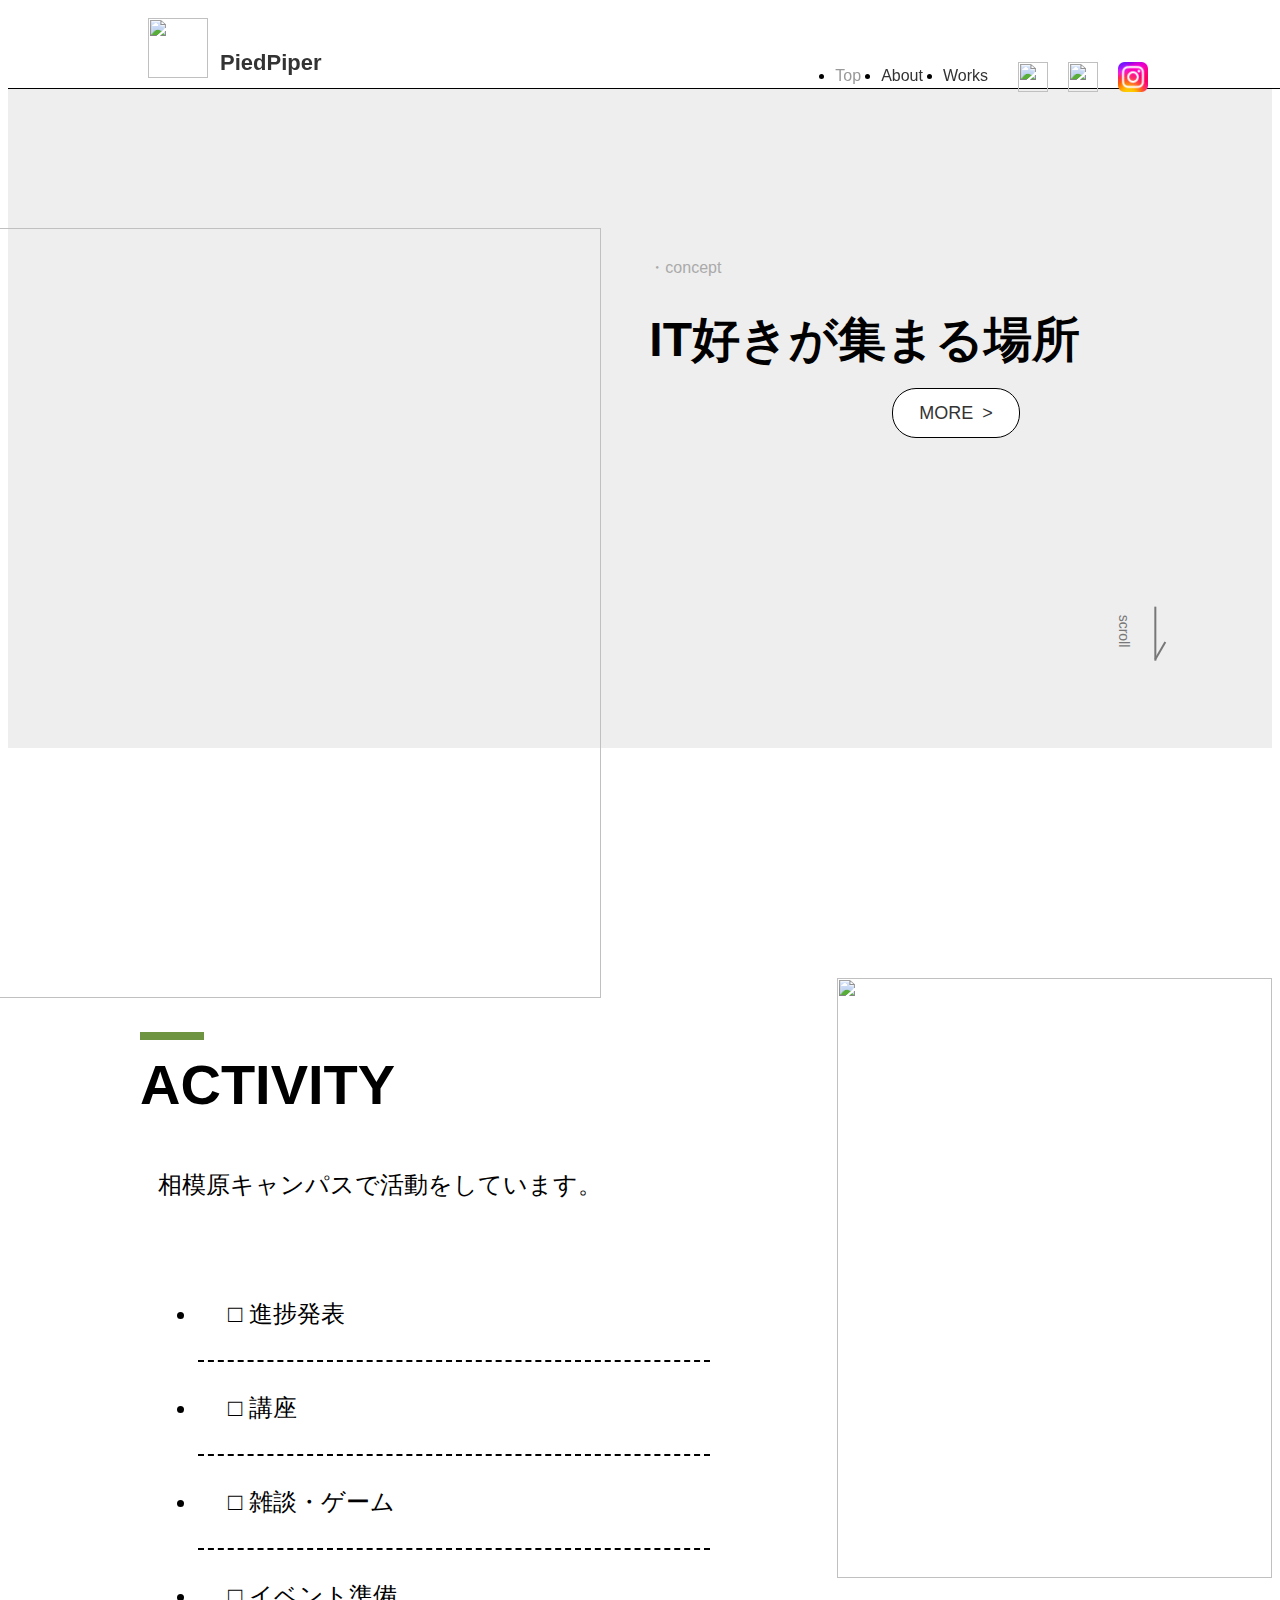
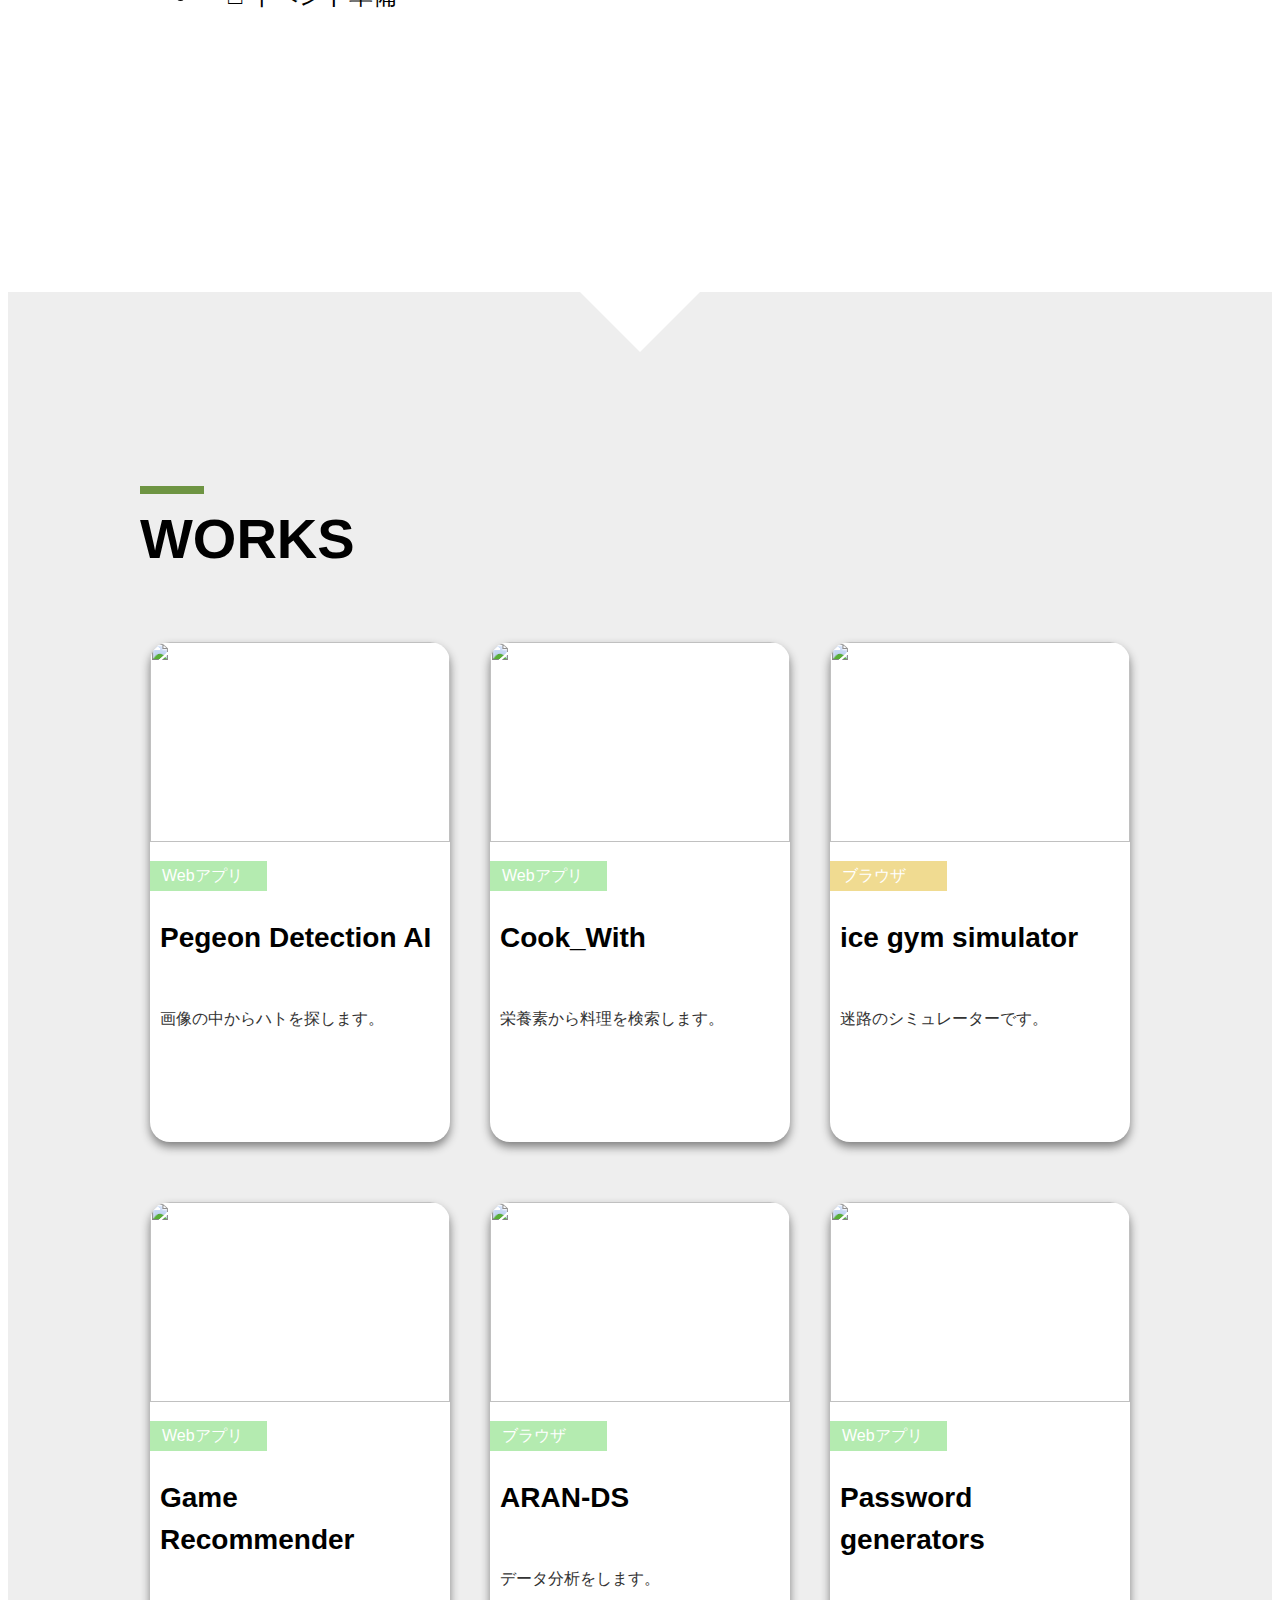
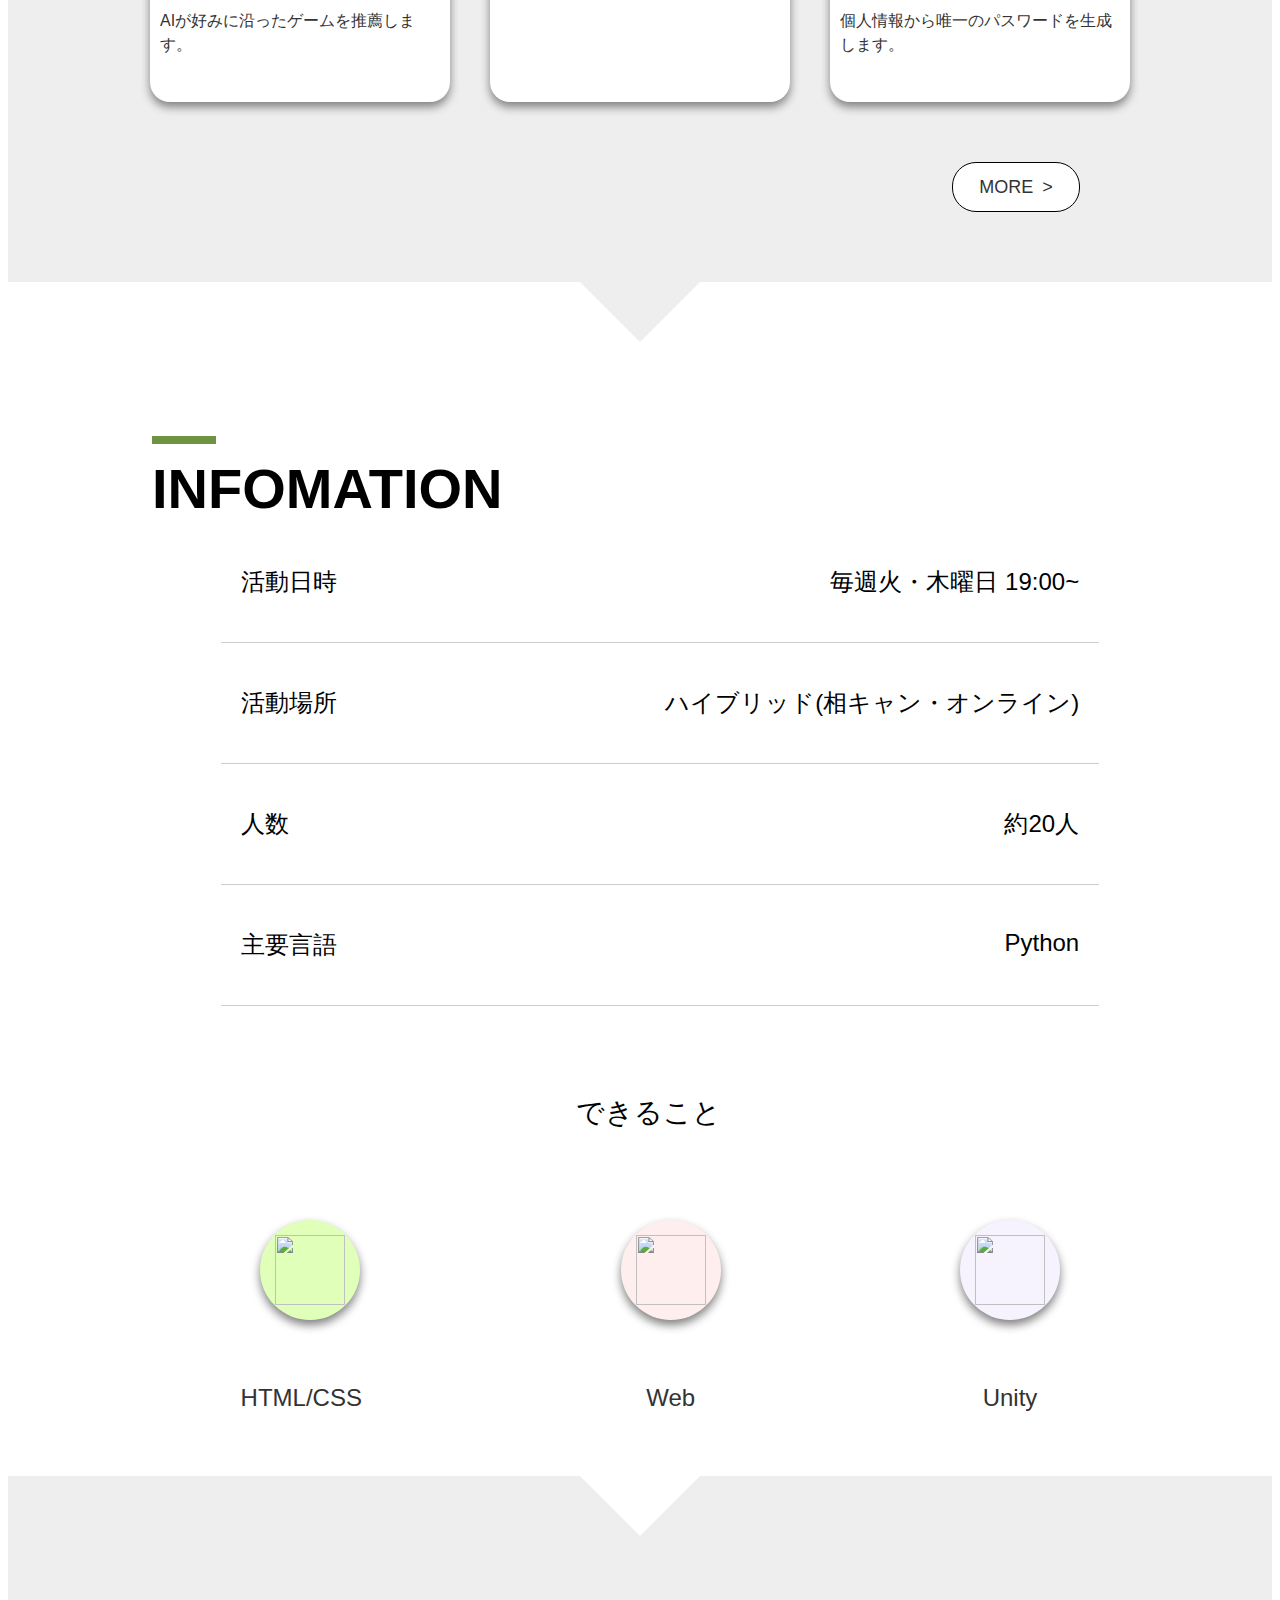
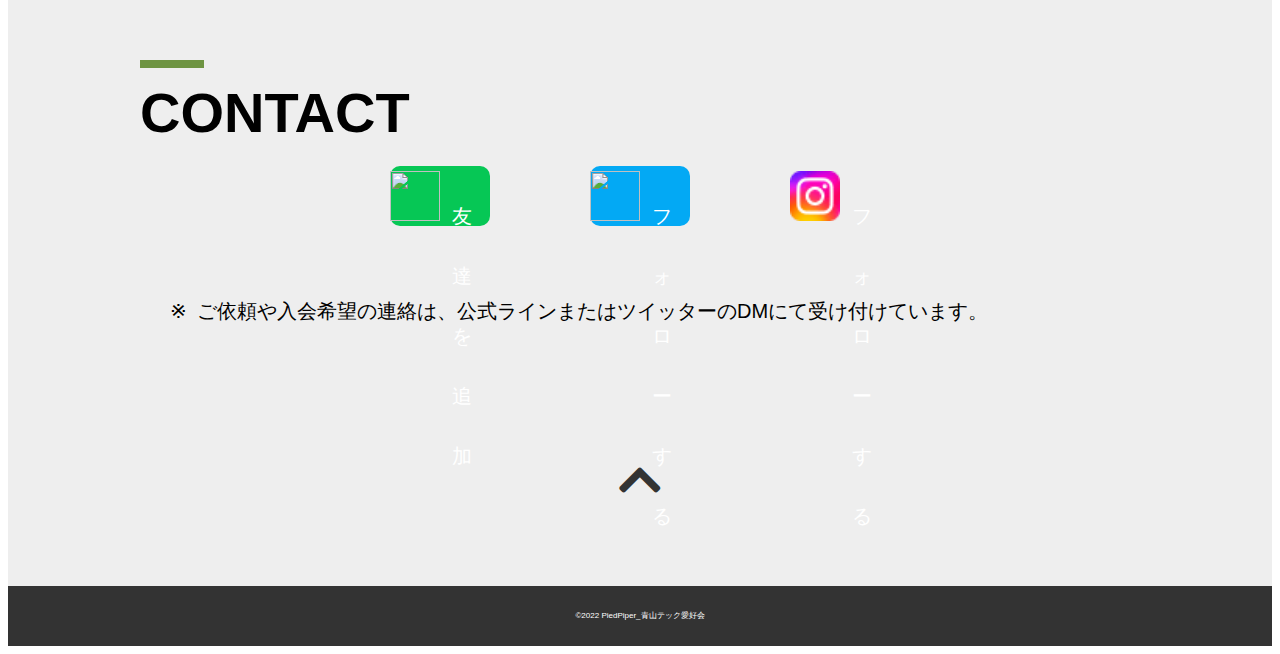
==== commit b1385d10: "add instagram-share & change icon" ====
--- a/index.html
+++ b/index.html
@@ -185,6 +185,10 @@
                             <img src="img/i_twitter.png" alt="">
                             <p>フォローする</p>
                         </a>
+                        <a href="https://www.instagram.com/piedpiper_aoyama/">
+                            <img src="img/i_instagram.png" alt="">
+                            <p>フォローする</p>
+                        </a>
                     </div>
                     <div class="remarks-wrapper">
                         <p>※</p>
--- a/style.css
+++ b/style.css
@@ -1098,6 +1098,7 @@
 body main #about .about-container .message .speaker .icon img {
   width: 100px;
   height: 100px;
+  border-radius: 50%;
   -o-object-fit: cover;
      object-fit: cover;
 }
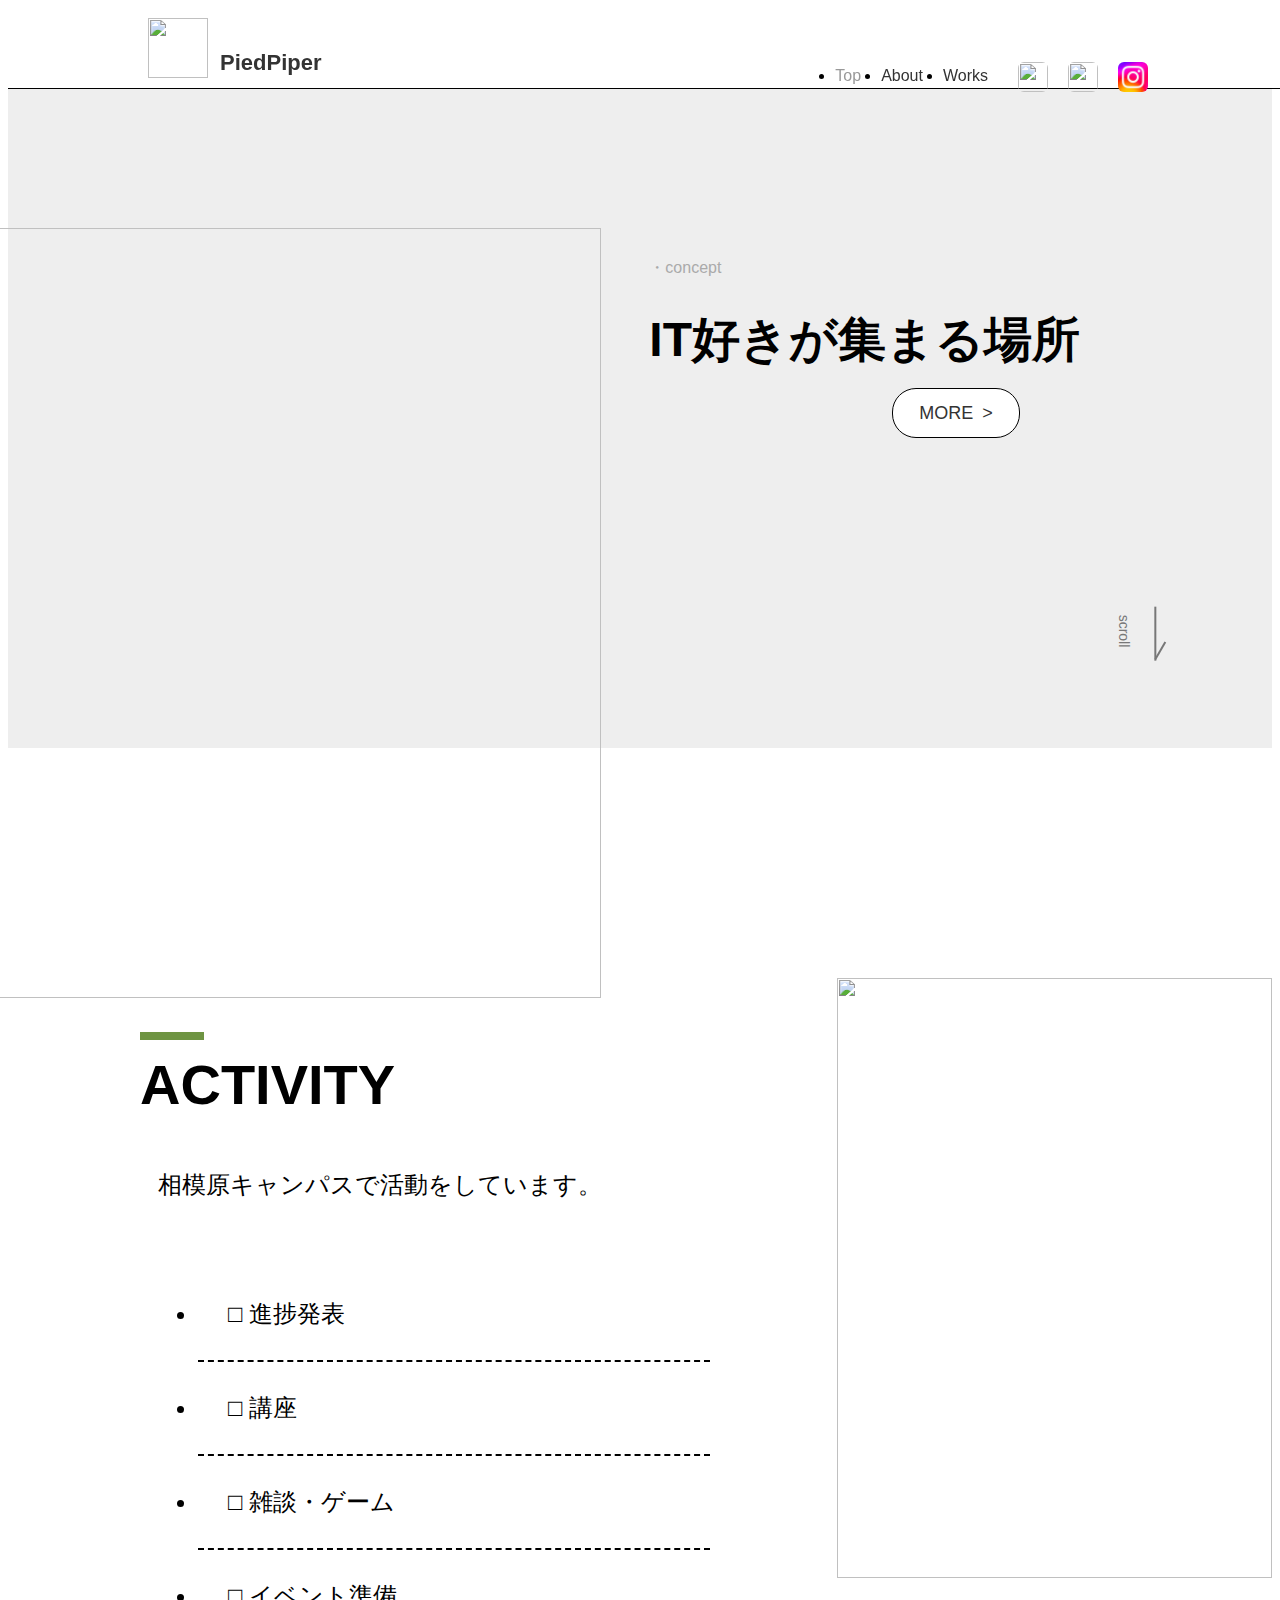
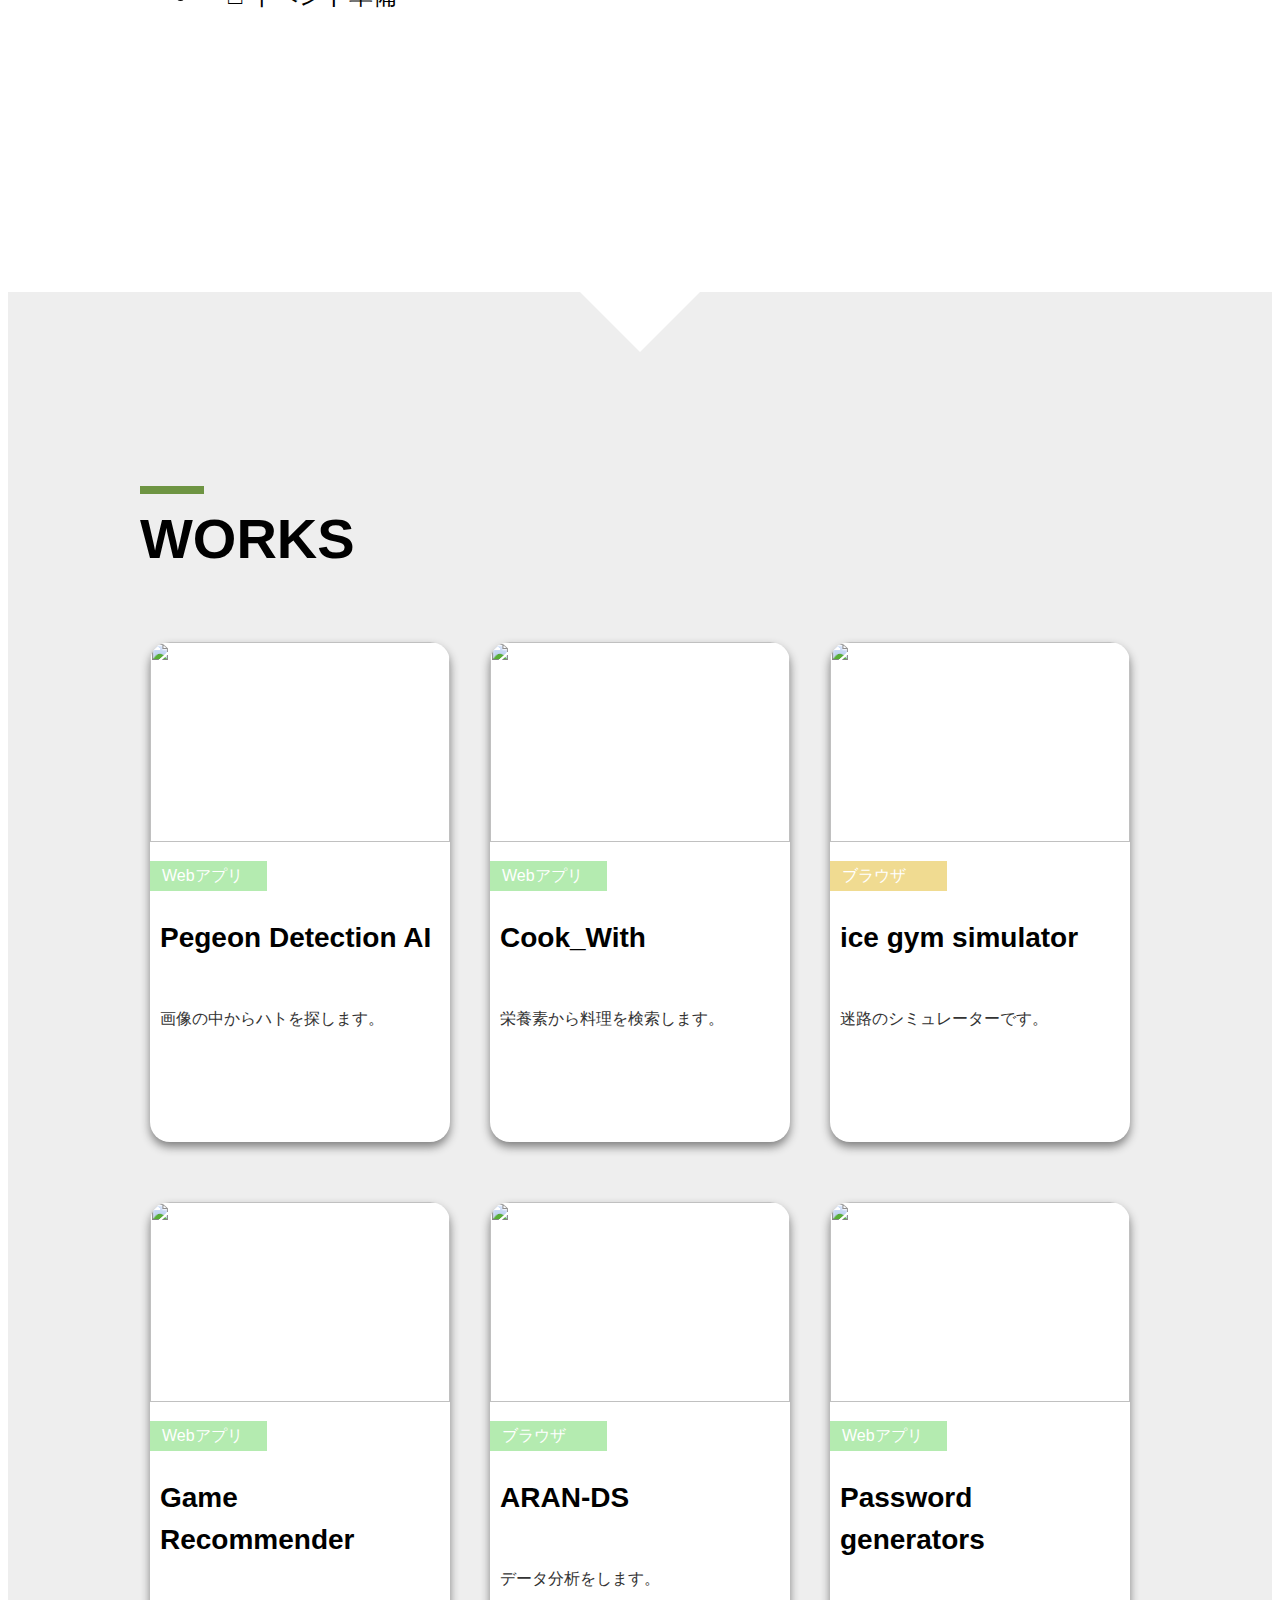
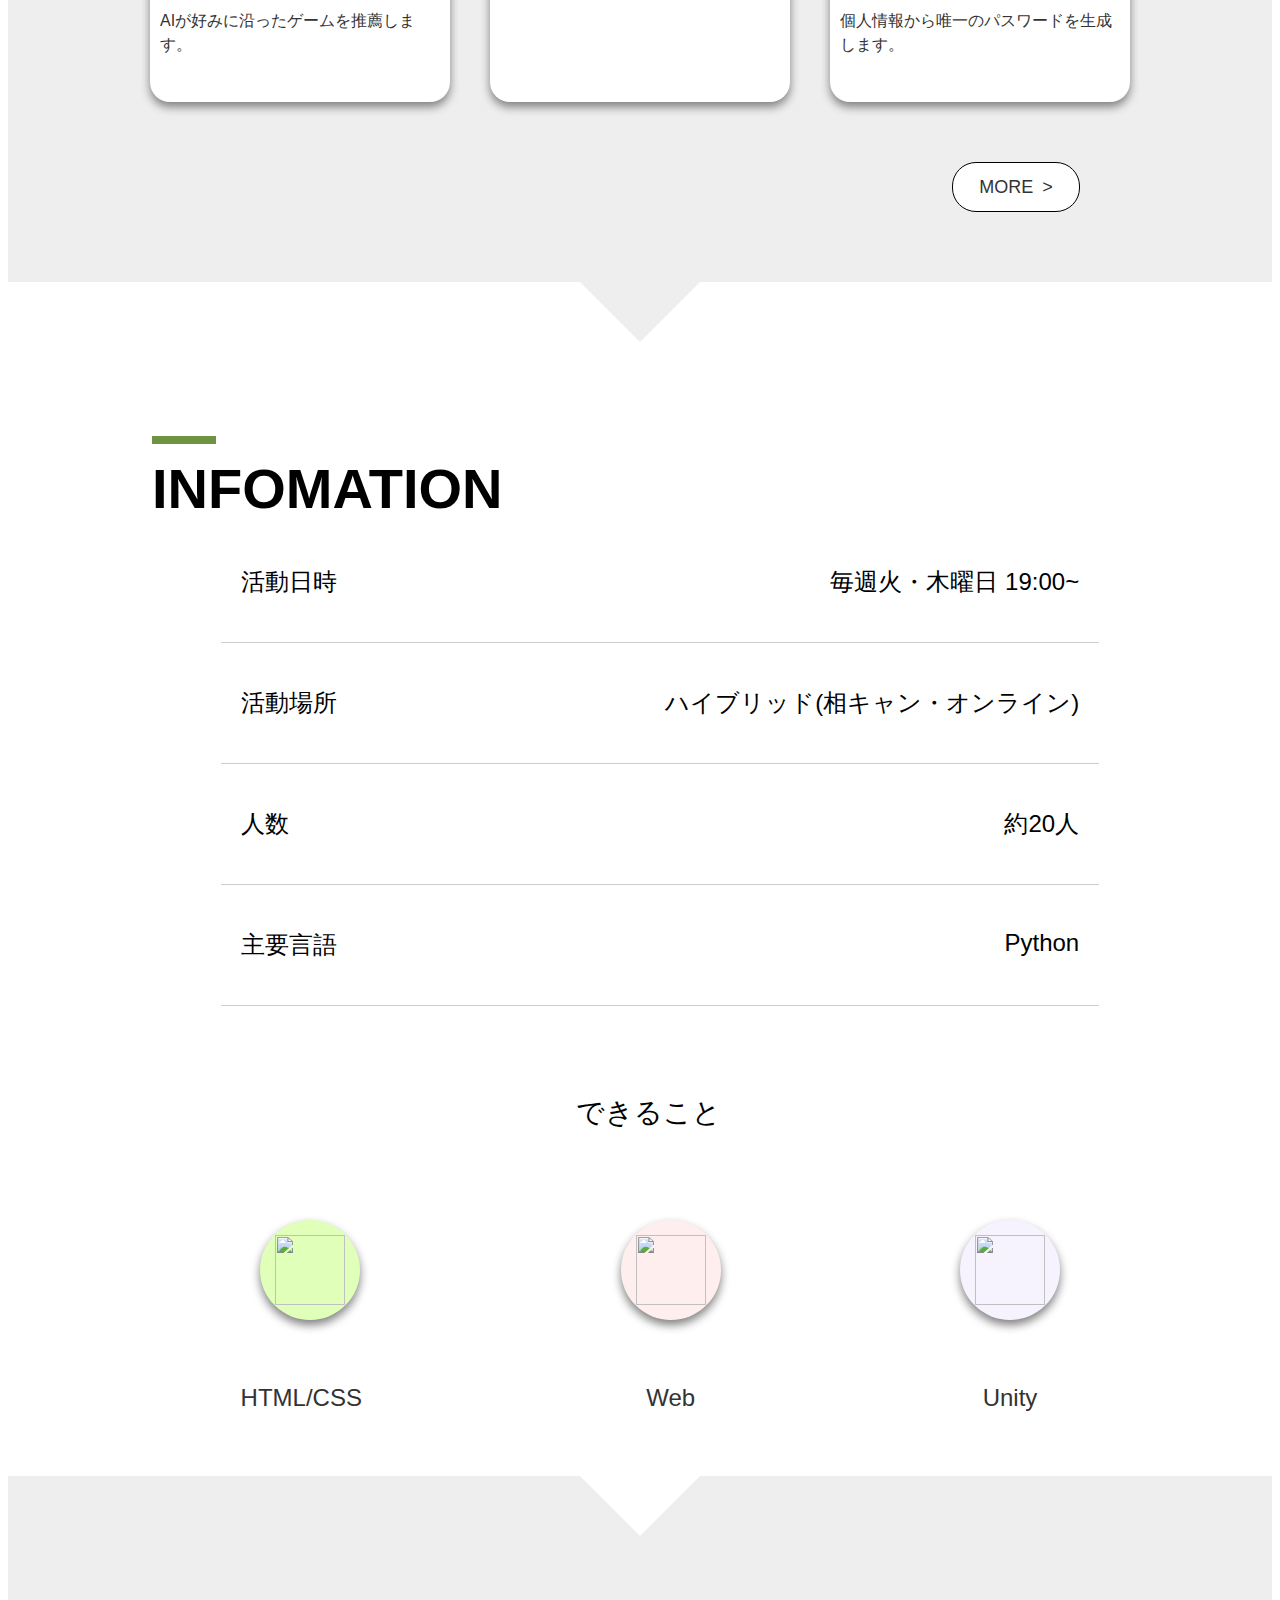
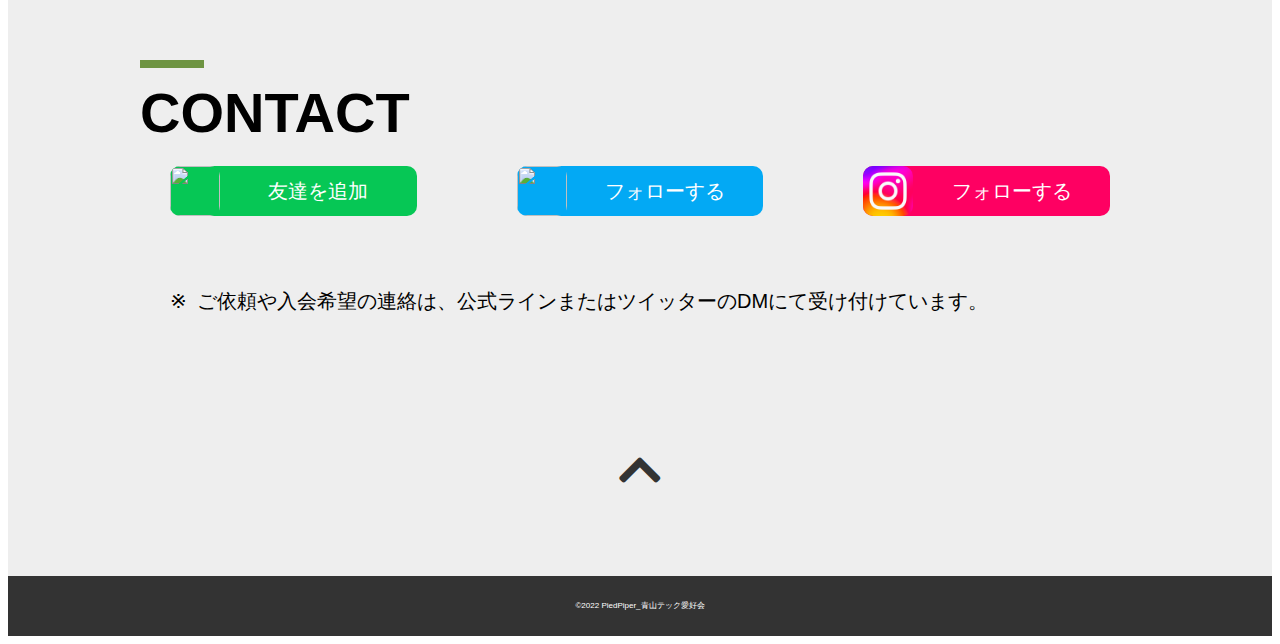
==== commit 34460665: "add instagram link" ====
--- a/index.html
+++ b/index.html
@@ -35,7 +35,7 @@
                 <div class="nav-sns">
                     <a href="https://lin.ee/gfGod6A"><img src="img/i_line.png" alt="" class="line"></a>
                     <a href="https://twitter.com/piedpiper_agu"><img src="img/i_twitter.png" alt=""  class="twitter"></a>
-                    <a href="https://www.instagram.com/piedpiper_aoyama/"><img src="img/i_instagram.png" alt="" class="twitter"></a>
+                    <a href="https://www.instagram.com/piedpiper_aoyama/"><img src="img/i_instagram.png" alt="" class="instagram"></a>
                 </div>
             </nav>
         </div>
@@ -48,6 +48,7 @@
             <div class="menu-sns">
                 <a href="https://lin.ee/gfGod6A"><img src="img/i_line.png" alt="" class="line"></a>
                 <a href="https://twitter.com/piedpiper_agu"><img src="img/i_twitter.png" alt="" class="twitter"></a>
+                <a href="https://www.instagram.com/piedpiper_aoyama/"><img src="img/i_instagram.png" alt="" class="instagram"></a>
             </div>
         </ul>
     </section>
--- a/style.css
+++ b/style.css
@@ -167,6 +167,7 @@
 body header .header-container nav .nav-sns a img {
   width: 30px;
   height: 30px;
+  border-radius: 20%;
   -o-object-fit: cover;
      object-fit: cover;
 }
@@ -224,13 +225,14 @@
 body #menu .menu-sns {
   display: flex;
   gap: 38px;
-  width: 100px;
+  width: 166px;
   margin: 0 auto;
   margin-top: 46px;
 }
 body #menu .menu-sns a img {
   width: 30px;
   height: 30px;
+  border-radius: 20%;
 }
 body #menu .menu-sns a:hover {
   opacity: 0.6;
@@ -937,7 +939,7 @@
   text-decoration: none;
   display: flex;
   width: 40vw;
-  height: 60px;
+  height: 50px;
   border-radius: 10px;
 }
 body main #contact .contact-container .contact-contents .contact-sns a:hover {
@@ -945,22 +947,25 @@
   transition: 0.3s;
 }
 body main #contact .contact-container .contact-contents .contact-sns a img {
-  margin-top: 5px;
   width: 50px;
   height: 50px;
+  border-radius: 20%;
   -o-object-fit: cover;
      object-fit: cover;
 }
 body main #contact .contact-container .contact-contents .contact-sns a p {
-  margin-left: 12px;
+  margin: auto;
   color: #fff;
-  line-height: 60px;
+  line-height: 50px;
 }
 body main #contact .contact-container .contact-contents .contact-sns a:nth-of-type(1) {
   background: #06C755;
 }
 body main #contact .contact-container .contact-contents .contact-sns a:nth-of-type(2) {
   background: #03a9f4;
+}
+body main #contact .contact-container .contact-contents .contact-sns a:nth-of-type(3) {
+  background: #fe0062;
 }
 @media screen and (max-width: 420px) {
   body main #contact .contact-container .contact-contents .contact-sns {
@@ -987,7 +992,6 @@
   }
   body main #contact .contact-container .contact-contents .contact-sns {
     padding-top: 60px;
-    width: 500px;
     margin: 0 auto;
     gap: 100px;
   }
